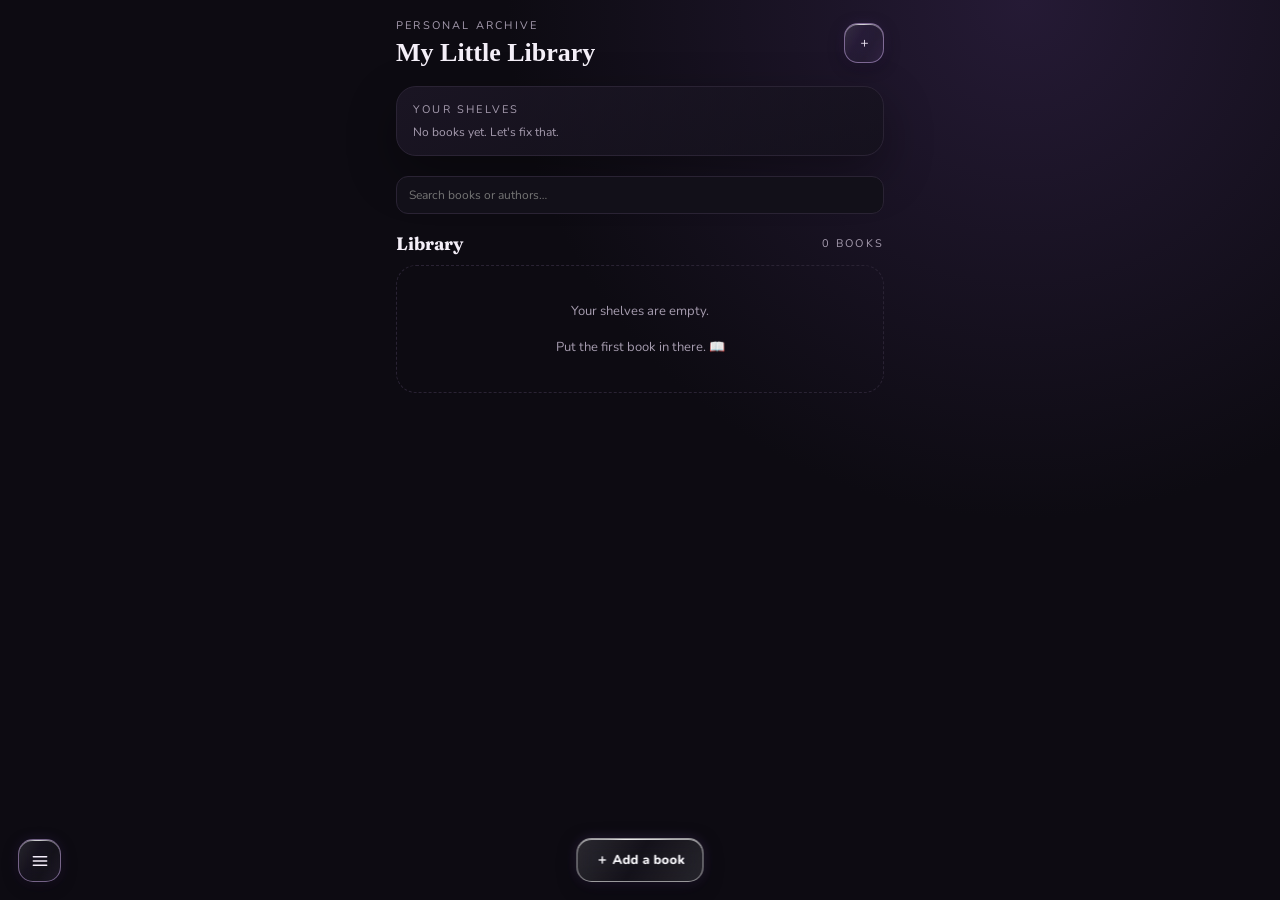
==== app/index.html @ 30540bef "Add files via upload" ====
<!doctype html>
<html lang="en">
<head>
<meta charset="utf-8">
<meta name="viewport" content="width=device-width,initial-scale=1,viewport-fit=cover">
<meta name="theme-color" content="#0d0b12">
<title>My Little Library</title>
<link rel="preconnect" href="https://fonts.googleapis.com">
<link rel="preconnect" href="https://fonts.gstatic.com" crossorigin>
<link href="https://fonts.googleapis.com/css2?family=Fraunces:SOFT,WONK,opsz,wght@60,1,9..144,400..700&amp;family=Nunito:wght@400..700&amp;display=swap" rel="stylesheet">
<link rel="manifest" href="./manifest.webmanifest">
<link rel="icon" href="./icon-192.png" type="image/png">
<link rel="apple-touch-icon" href="./icon-192.png">
<style>
:root{
  --bg:#0d0b12; --panel:#15121d; --panel2:#1c1725; --text:#f4eff8;
  --muted:#a69caf; --accent:#c9a7ff; --accent2:#8e6cc8; --line:#2a2334;
  --danger:#e987a8;
}
*{box-sizing:border-box} body{margin:0;background:radial-gradient(circle at 80% 0%,#251a35 0,#0d0b12 38%);color:var(--text);font-family:Nunito,system-ui,-apple-system,BlinkMacSystemFont,"Segoe UI",sans-serif}
button,input,textarea,select{font:inherit} button{cursor:pointer}
.app{max-width:520px;margin:auto;min-height:100vh;padding:22px 18px 100px}
header{display:flex;align-items:center;justify-content:space-between;margin-bottom:24px}
.eyebrow{font-size:11px;letter-spacing:.2em;color:var(--muted);text-transform:uppercase}
h1{font:700 30px Georgia,serif;margin:5px 0 0}
.icon{width:40px;height:40px;border:1px solid var(--line);background:#15121dcc;color:var(--text);border-radius:14px}
.hero{padding:18px 18px 20px;border:1px solid var(--line);border-radius:24px;background:linear-gradient(145deg,#211a2caa,#121019aa);box-shadow:0 18px 50px #0005;margin-bottom:26px}
.hero p{margin:7px 0 0;color:var(--muted);font-size:14px}
.sectionHead{display:flex;justify-content:space-between;align-items:center;margin:22px 0 13px}
.sectionHead h2{font:700 21px Fraunces,Georgia,serif;margin:0}
.search{width:100%;padding:13px 15px;border-radius:15px;border:1px solid var(--line);background:#121019;color:var(--text);outline:none}
.search:focus{border-color:var(--accent2)}
.grid{display:grid;grid-template-columns:repeat(3,1fr);gap:14px}
.book{position:relative;min-width:0}
.cover{aspect-ratio:2/3;border-radius:9px;overflow:hidden;background:linear-gradient(145deg,#31253d,#17131d);border:1px solid #ffffff12;box-shadow:0 10px 22px #0007;transition:.18s transform,.18s box-shadow}
.book:active .cover{transform:scale(.97)}
.book .cover{box-shadow:0 10px 22px #0007,0 0 0 1px #c9a7ff18,0 0 15px #a477df19}
.book:hover .cover,.book:focus-visible .cover{box-shadow:0 12px 26px #0008,0 0 0 1px #c9a7ff88,0 0 23px #ad80ee66;transform:translateY(-2px)}
.book{cursor:pointer}.book:focus-visible{outline:2px solid var(--accent);outline-offset:5px;border-radius:9px}
.cover img{width:100%;height:100%;object-fit:cover;display:block}
.coverPlaceholder{height:100%;padding:12px;display:flex;align-items:flex-end;font:700 16px Fraunces,Georgia,serif}
.bookTitle{font-size:12px;line-height:1.25;margin-top:8px;white-space:nowrap;overflow:hidden;text-overflow:ellipsis}
.bookAuthor{font-size:10px;color:var(--muted);margin-top:3px;white-space:nowrap;overflow:hidden;text-overflow:ellipsis}
.empty{padding:36px 18px;text-align:center;color:var(--muted);border:1px dashed var(--line);border-radius:20px}
.fab{position:fixed;bottom:24px;left:50%;transform:translateX(-50%);border:0;border-radius:18px;padding:15px 22px;background:var(--accent);color:#171020;font-weight:800;box-shadow:0 12px 35px #0009}
.modal{position:fixed;inset:0;background:#050408cc;backdrop-filter:blur(12px);display:none;align-items:flex-end;justify-content:center;z-index:10}
.modal.open{display:flex}
.sheet{width:min(520px,100%);max-height:92vh;overflow:auto;background:#121019;border:1px solid var(--line);border-radius:28px 28px 0 0;padding:20px 18px 28px;box-shadow:0 -20px 70px #000b}
.sheetTop{display:flex;justify-content:space-between;align-items:center;margin-bottom:16px}
.sheet h2{font:700 25px Fraunces,Georgia,serif;margin:0}
.close{background:#211b29;border:1px solid var(--line);color:var(--text);width:38px;height:38px;border-radius:13px}
.detail{display:grid;grid-template-columns:120px 1fr;gap:18px}
.detail .cover{width:120px}
.meta h3{margin:0 0 5px;font:700 22px Fraunces,Georgia,serif}
.meta p{margin:0 0 12px;color:var(--muted);font-size:13px}
.statusEditor{margin-top:16px}.statusEditor label{margin:0 0 7px}.statusEditor select{width:100%}.badge{display:inline-block;padding:6px 9px;border-radius:10px;background:#251e30;color:var(--accent);font-size:11px}
.note{margin-top:20px;padding:17px;border-radius:18px;background:#191521;border:1px solid var(--line)}.noteEditable{cursor:pointer;transition:border-color .2s,background .2s}.noteEditable:hover,.noteEditable:focus-visible{border-color:#8e6cc8;background:#211a2b;outline:none}.noteEditable .noteLabel{display:flex;align-items:center;justify-content:space-between}.noteHint{font:18px/1 Nunito,sans-serif;color:var(--accent);letter-spacing:0}
.noteLabel{font-size:10px;letter-spacing:.15em;color:var(--muted);text-transform:uppercase}
.noteText{font:16px/1.6 Fraunces,Georgia,serif;margin-top:8px;white-space:pre-wrap}
.stars{color:#ffd36a;letter-spacing:2px}
label{display:block;font-size:12px;color:var(--muted);margin:14px 0 7px}
input,textarea,select{width:100%;border:1px solid var(--line);background:#0e0c13;color:var(--text);border-radius:13px;padding:12px;outline:none}
textarea{min-height:120px;resize:vertical}
.row{display:grid;grid-template-columns:1fr 1fr;gap:12px}
.primary{width:100%;margin-top:18px;padding:14px;border:0;border-radius:14px;background:var(--accent);color:#171020;font-weight:800}
.secondary{width:100%;margin-top:10px;padding:12px;border:1px solid var(--line);border-radius:14px;background:#17131e;color:var(--text)}
.file{padding:12px;border:1px dashed #51455e;border-radius:13px}
.shelf{margin:24px 0 30px}.shelf .sectionHead{margin-bottom:13px}.shelfControls{display:flex;align-items:center;gap:10px}.shelfToggle{width:33px;height:33px;display:grid;place-items:center;border:1px solid #70558d;border-radius:11px;background:#251e30;color:var(--accent);transition:background .25s,border-color .25s}.shelfToggle:hover,.shelfToggle:focus-visible{background:#382a49;border-color:var(--accent)}.shelfToggle svg{width:15px;height:15px;transition:transform .48s ease}.shelf.collapsed .shelfToggle svg{transform:rotate(180deg)}.shelfBody{display:grid;grid-template-rows:1fr;transition:grid-template-rows .52s cubic-bezier(.22,1,.36,1),opacity .42s ease;opacity:1}.shelf.collapsed .shelfBody{grid-template-rows:0fr;opacity:0}.shelfInner{min-height:0;overflow:hidden}@media(prefers-reduced-motion:reduce){.shelfBody,.shelfToggle svg{transition:none}}.shelfCount{color:var(--muted);font-size:12px}.shelfEmpty{color:var(--muted);font-size:12px;padding:12px 0}
.cassette{margin-top:19px;padding:16px;border:1px solid #70558d;border-radius:17px;background:linear-gradient(145deg,#312341,#1b1624);box-shadow:0 10px 25px #0005,0 0 18px #ab7de51c}
.cassetteTop{display:flex;justify-content:space-between;gap:10px;color:var(--accent);font-size:10px;letter-spacing:.16em;text-transform:uppercase}.cassetteWindow{display:flex;justify-content:space-around;align-items:center;height:66px;margin:12px 0;border-radius:10px;background:#0e0c13;border:2px solid var(--cassette-detail,#7a6094)}.reel{width:35px;height:35px;border:6px dashed var(--cassette-detail,#a68abc);border-radius:50%;box-shadow:inset 0 0 0 4px var(--cassette-detail-inner,#372944)}.cassetteWindow{position:relative;overflow:hidden;isolation:isolate}.cassetteArt{position:absolute;inset:0;width:100%;height:100%;object-fit:cover;opacity:.28;z-index:0}.cassetteWindow .reel{position:relative;z-index:1}.reel{animation:reelTurn 4s linear infinite;animation-play-state:paused}.cassette.hasSong .reel{animation-play-state:running}@keyframes reelTurn{to{transform:rotate(360deg)}}@media(prefers-reduced-motion:reduce){.reel{animation:none}}
.cassetteTitle{font:700 16px Fraunces,Georgia,serif;overflow-wrap:anywhere}.cassetteArtist{font-size:12px;color:var(--muted);margin-top:3px;overflow-wrap:anywhere}.cassette a{color:var(--accent);display:inline-block;margin-top:9px;font-size:12px}
.removeArt{display:flex;align-items:center;gap:8px}.removeArt input{width:auto}
.statusTrigger{width:100%;display:flex;justify-content:space-between;align-items:center;gap:8px;text-align:left;border:1px solid #574469;background:#21192c;color:var(--text);border-radius:11px;padding:9px 10px;font-size:12px}.statusTrigger:focus-visible,.statusChoice:focus-visible{outline:2px solid var(--accent);outline-offset:2px}.statusChevron{width:14px;height:14px;flex:none;color:var(--accent);transition:transform .65s ease}.statusEditor.open .statusChevron{transform:rotate(180deg)}.statusMenu{max-height:0;opacity:0;transform:translateY(-8px);overflow:hidden;visibility:hidden;pointer-events:none;transition:max-height .72s ease,opacity .65s ease,transform .72s ease,visibility 0s linear .72s}.statusEditor.open .statusMenu{max-height:110px;opacity:1;transform:translateY(0);visibility:visible;pointer-events:auto;transition:max-height .72s ease,opacity .65s ease,transform .72s ease,visibility 0s}.statusChoices{display:grid;gap:4px;padding-top:6px}.statusChoice{width:100%;border:1px solid var(--line);border-radius:10px;background:#1b1524;color:var(--text);text-align:left;padding:8px 10px;font-size:11px}.statusChoice:hover{background:#30233e;border-color:#70558d}@media(prefers-reduced-motion:reduce){.statusMenu,.statusChevron{transition:none}}
/* Compact reading layout */
body{font-size:13px}
.app{padding:18px 16px 84px}
header{margin-bottom:18px}h1{font-size:26px}
.hero{padding:15px 16px;margin-bottom:20px;border-radius:20px}.hero p{font-size:12px}
.sectionHead{margin:18px 0 10px}.sectionHead h2{font-size:18px}
.search{padding:10px 12px;border-radius:12px;font-size:12px}
.grid{gap:12px}.bookTitle{font-size:11px;margin-top:6px}.bookAuthor{font-size:10px}
.shelf{margin:18px 0 22px}.shelf .sectionHead{margin-bottom:10px}
.fab{padding:12px 18px;border-radius:15px;font-size:13px}
.sheet{padding:16px 15px 22px;border-radius:24px 24px 0 0}.sheetTop{margin-bottom:12px}.sheet h2{font-size:21px}
.detail{grid-template-columns:100px minmax(0,1fr);gap:13px}.detail .cover{width:100px}
.meta h3{font-size:18px;line-height:1.15;margin-bottom:4px;overflow-wrap:anywhere}.meta p{font-size:11px;margin-bottom:8px}
.statusEditor{margin-top:9px}.statusEditor label{margin-bottom:5px}
label{font-size:11px;margin:11px 0 6px}input,textarea,select{padding:10px;border-radius:11px;font-size:12px}
.note{margin-top:14px;padding:13px;border-radius:15px}.noteText{font-size:13px;line-height:1.55;margin-top:6px}
.cassette{margin-top:14px;padding:13px;border-radius:15px}.cassetteWindow{height:58px;margin:9px 0}.reel{width:31px;height:31px;border-width:5px}.cassetteTitle{font-size:14px}.cassetteArtist,.cassette a{font-size:11px}
.primary{margin-top:14px;padding:11px;font-size:12px}.secondary{margin-top:8px;padding:10px;font-size:12px}
.detailCover{display:block;padding:0;color:var(--text);text-align:left;cursor:pointer}.detailCover:focus-visible,.titleEdit:focus-visible{outline:2px solid var(--accent);outline-offset:3px}.detailCover .coverPlaceholder{width:100%}.metaTitle{display:flex;align-items:flex-start;gap:5px}.metaTitle h3{min-width:0}.titleEdit{flex:none;border:0;background:transparent;color:var(--accent);padding:2px 4px;font-size:15px;line-height:1;cursor:pointer}.coverViewer{width:min(520px,100%);height:100%;display:flex;flex-direction:column;align-items:center;justify-content:center;padding:28px 18px 38px;position:relative}.coverViewer .close{position:absolute;top:max(18px,env(safe-area-inset-top));right:18px}.coverViewer img{display:block;max-width:100%;max-height:76vh;object-fit:contain;border-radius:8px;box-shadow:0 20px 55px #000b}.coverEdit{display:flex;align-items:center;gap:7px;margin-top:16px;padding:9px 12px;border:1px solid #70558d;border-radius:12px;background:#21192c;color:var(--accent);font-size:12px}
.book{-webkit-touch-callout:none}.book img{-webkit-user-drag:none;user-select:none}.book.dragSource{opacity:.28;outline:1px dashed #bb91ed;outline-offset:4px}.dragGhost{position:fixed;z-index:40;pointer-events:none;margin:0;opacity:.96;filter:drop-shadow(0 15px 25px #07040dbb);transition:transform .09s ease-out;will-change:transform}.dragGhost::after{content:"";position:absolute;inset:9% -12% -10%;z-index:-1;background:radial-gradient(ellipse at 42% 46%,#bb8cff88 0%,#a979e755 38%,transparent 73%);filter:blur(18px);transform:translate(-18px,12px) scale(1.15);animation:dragVeil 1s ease-in-out infinite alternate}.dragGhost .cover{box-shadow:0 0 0 1px #d8b8ff,0 0 27px #b983ffb0,0 16px 30px #0009}.dragGhost .bookTitle,.dragGhost .bookAuthor{opacity:.8}@keyframes dragVeil{to{opacity:.6;transform:translate(-27px,18px) scale(1.3)}}body.dragActive{user-select:none}.shelf.dragTarget>.sectionHead h2{color:var(--accent);text-shadow:0 0 12px #b889ff80}.shelf.dragTarget .grid{border-radius:12px;box-shadow:0 0 0 1px #c9a7ff30,0 0 20px #ad80ee22}.grid:empty{min-height:10px}.shelf.dragTarget .grid:empty{min-height:52px}.moveSheet{width:min(370px,calc(100% - 34px));margin:auto auto;max-height:80vh;border-radius:23px;padding:22px;background:linear-gradient(155deg,#2a1e3a,#15111e);text-align:center;box-shadow:0 24px 70px #000c}.moveSymbol{font-size:29px;color:var(--accent);margin:2px 0 10px}.moveSheet h2{font:700 20px Fraunces,Georgia,serif;margin:0 0 8px}.moveSheet p{font-size:12px;line-height:1.5;color:var(--muted);margin:0 0 16px}.moveActions{display:flex;gap:9px}.moveActions button{flex:1;margin:0}.moveActions .primary{width:auto}.moveActions .secondary{width:auto}@media(prefers-reduced-motion:reduce){.dragGhost,.dragGhost::after{transition:none;animation:none}}
.hasLocalDisplayFont .sectionHead h2,.hasLocalDisplayFont .sheet h2,.hasLocalDisplayFont .meta h3,.hasLocalDisplayFont .cassetteTitle,.hasLocalDisplayFont .moveSheet h2{font-family:EloraLocal,Fraunces,Georgia,serif}
.settingsFab{position:fixed;z-index:5;left:max(18px,env(safe-area-inset-left));bottom:calc(23px + env(safe-area-inset-bottom));width:43px;height:43px;display:grid;place-items:center;border:1px solid #614c77;border-radius:15px;background:#211a2bcc;color:var(--accent);box-shadow:0 10px 28px #0008,0 0 15px #a477df25;backdrop-filter:blur(12px)}.settingsFab svg{width:20px;height:20px}.settingsFab:focus-visible,.settingsBack:focus-visible,.settingsRow:focus-visible{outline:2px solid var(--accent);outline-offset:3px}.settingsPanel{position:fixed;inset:0;z-index:30;background:#0d0b12;opacity:0;visibility:hidden;transform:translateY(100%);transition:transform .52s cubic-bezier(.22,1,.36,1),opacity .4s ease,visibility 0s linear .52s}.settingsPanel.open{opacity:1;visibility:visible;transform:translateY(0);transition:transform .52s cubic-bezier(.22,1,.36,1),opacity .4s ease,visibility 0s}.settingsPage{max-width:520px;height:100%;margin:auto;overflow:auto;padding:calc(22px + env(safe-area-inset-top)) 18px calc(36px + env(safe-area-inset-bottom));background:radial-gradient(circle at 80% 0%,#281d39 0,#0d0b12 43%)}.settingsHeader{justify-content:flex-start;gap:14px;margin-bottom:13px}.settingsBack{width:39px;height:39px;display:grid;place-items:center;border:1px solid var(--line);border-radius:13px;background:#211a2b;color:var(--accent)}.settingsBack svg{width:18px;height:18px}.settingsTitle{font:700 23px Fraunces,Georgia,serif;margin:2px 0 0}.hasLocalDisplayFont .settingsTitle{font-family:EloraLocal,Fraunces,Georgia,serif}.settingsIntro{color:var(--muted);font-size:12px;margin:0 0 26px;line-height:1.5}.settingsGroup{margin:0 0 25px}.settingsGroup h3{font:700 16px Fraunces,Georgia,serif;margin:0 0 10px;color:var(--accent)}.settingsRow{width:100%;display:flex;align-items:center;gap:12px;margin-bottom:8px;padding:12px;border:1px solid #332a40;border-radius:17px;background:linear-gradient(140deg,#21192b,#16121e);color:var(--text);text-align:left;transition:background .2s,border-color .2s,transform .2s}.settingsRow:hover{background:#2a2035;border-color:#795c9a;transform:translateY(-1px)}.settingsRowIcon{flex:none;width:36px;height:36px;display:grid;place-items:center;border-radius:11px;background:#332442;color:var(--accent);font-size:21px;line-height:1}.settingsFontIcon{font:700 14px Fraunces,Georgia,serif}.settingsRowText{display:flex;flex:1;min-width:0;flex-direction:column;gap:3px}.settingsRowText strong{font-size:12px;font-weight:700}.settingsRowText small{font-size:10px;line-height:1.35;color:var(--muted)}.settingsArrow{font-size:23px;line-height:1;color:#9176ac}.settingsFoot{margin:30px 0 0;color:var(--muted);font-size:10px;text-align:center}@media(prefers-reduced-motion:reduce){.settingsPanel,.settingsRow{transition:none}}
.addControls{display:grid;grid-template-columns:minmax(0,1fr) minmax(0,1fr);gap:12px}.addControls .statusEditor{margin-top:0}.ratingControl{display:flex;align-items:center;gap:4px;min-height:38px}.starPicker{display:flex;align-items:center;gap:2px;touch-action:none;cursor:pointer;user-select:none;-webkit-user-select:none;outline:none}.starPicker:focus-visible{outline:2px solid var(--accent);outline-offset:2px;border-radius:8px}.starGlyph{width:26px;display:inline-block;text-align:center;font:700 27px/1 system-ui,sans-serif;color:transparent;-webkit-text-stroke:1px #aa98b8;background:linear-gradient(90deg,#ffd36a var(--fill,0%),transparent var(--fill,0%));background-clip:text;-webkit-background-clip:text;-webkit-text-fill-color:transparent}.ratingClear{width:24px;height:27px;padding:0;border:0;background:transparent;color:var(--muted);font-size:16px}.ratingClear:hover{color:var(--accent)}.starDisplay{display:inline-flex;gap:2px;vertical-align:middle}.starDisplay .starGlyph{width:16px;font-size:17px}@media(max-width:380px){.addControls{grid-template-columns:1fr}}
@media(min-width:460px){.grid{grid-template-columns:repeat(4,1fr)}}
/* Clear, polished glass with a soft purple edge. */
:is(.icon,.fab,.settingsFab,.settingsBack,.settingsRow,.close,.primary,.secondary,.shelfToggle,.statusTrigger,.statusChoice,.coverEdit,.ratingClear){
  position:relative;
  -webkit-backdrop-filter:blur(9px) saturate(125%);
  backdrop-filter:blur(9px) saturate(125%);
  background:linear-gradient(120deg,#ffffff1c 0%,#c9a7ff0d 38%,#ffffff08 65%,#c9a7ff17 100%);
  border:1px solid #d9b8f97a;
  color:#f5eefb;
  box-shadow:inset 0 1px 0 #ffffff67,0 4px 15px #09051170,0 0 14px #ab79ec20;
  text-shadow:none;
  transition:background .35s ease,border-color .35s ease,box-shadow .35s ease,filter .35s ease,scale .35s ease;
}
:is(.icon,.fab,.settingsFab,.settingsBack,.settingsRow,.close,.primary,.secondary,.shelfToggle,.statusTrigger,.statusChoice,.coverEdit,.ratingClear)::before{
  content:"";position:absolute;left:12%;right:12%;top:0;height:1px;border-radius:50%;
  background:linear-gradient(90deg,transparent,#ffffffc4 35%,#fff7 70%,transparent);pointer-events:none;
}
:is(.icon,.fab,.settingsFab,.settingsBack,.settingsRow,.close,.primary,.secondary,.shelfToggle,.statusTrigger,.statusChoice,.coverEdit,.ratingClear):hover{
  background:linear-gradient(120deg,#ffffff2b,#c9a7ff1d 42%,#ffffff0c 72%,#c9a7ff25);
  border-color:#eedcffb8;
  box-shadow:inset 0 1px 0 #ffffffa3,0 6px 18px #09051188,0 0 22px #b684f05c;
}
:is(.icon,.fab,.settingsFab,.settingsBack,.settingsRow,.close,.primary,.secondary,.shelfToggle,.statusTrigger,.statusChoice,.coverEdit,.ratingClear):active{
  scale:.985;filter:brightness(1.12);
  box-shadow:inset 0 1px 0 #ffffff8a,0 0 16px #b684f04d;
}
:is(.icon,.fab,.settingsFab,.settingsBack,.settingsRow,.close,.primary,.secondary,.shelfToggle,.statusTrigger,.statusChoice,.coverEdit,.ratingClear):focus-visible{outline:2px solid #d9b7ff;outline-offset:3px}
.fab,.primary{background:linear-gradient(120deg,#d8b6f947,#b687e837 55%,#d7b5f72a);border-color:#ead4ffb5;color:#fffaff;box-shadow:inset 0 1px 0 #ffffff9e,0 5px 18px #09051188,0 0 19px #af76f545}
.settingsRowIcon{background:#c9a7ff1b;border:1px solid #d8b8fc45;box-shadow:none}
@media(prefers-reduced-motion:reduce){:is(.icon,.fab,.settingsFab,.settingsBack,.settingsRow,.close,.primary,.secondary,.shelfToggle,.statusTrigger,.statusChoice,.coverEdit,.ratingClear){transition:none}}
/* Keep both floating actions on the viewport, with room for phone safe areas. */
.fab{position:fixed;z-index:6;left:50%;bottom:calc(18px + env(safe-area-inset-bottom,0px));transform:translateX(-50%);white-space:nowrap;background:linear-gradient(120deg,#ffffff20,#ffffff08 48%,#ffffff1b);border-color:#ffffff8c;color:#f8f7fb;box-shadow:inset 0 1px 0 #ffffff9c,0 5px 18px #09051188,0 0 13px #b684f02e}
.fab:hover{background:linear-gradient(120deg,#ffffff35,#ffffff12 48%,#ffffff2b);border-color:#ffffffbf;box-shadow:inset 0 1px 0 #ffffffc4,0 6px 18px #09051188,0 0 18px #b684f040}
.settingsFab{position:fixed;z-index:6;left:calc(18px + env(safe-area-inset-left,0px));bottom:calc(18px + env(safe-area-inset-bottom,0px));width:43px;height:43px}
/* The title edit action stays a pencil, without a glass button around it. */
.titleEdit,.titleEdit:hover,.titleEdit:active{background:transparent;border:0;box-shadow:none;backdrop-filter:none;-webkit-backdrop-filter:none;text-shadow:none;color:var(--accent)}
.titleEdit:focus-visible{outline:2px solid var(--accent);outline-offset:2px;border-radius:4px}

</style>
</head>
<body>
<div class="app" id="appRoot">
<header><div><div class="eyebrow">Personal archive</div><h1>My Little Library</h1></div><button class="icon" onclick="openAdd()">＋</button></header>
<section class="hero"><div class="eyebrow">Your shelves</div><p id="summary">No books yet. Let's fix that.</p></section>
<input id="search" class="search" placeholder="Search books or authors…" oninput="render()">
<div class="sectionHead"><h2>Library</h2><div class="eyebrow" id="count">0 books</div></div>
<div id="shelves"></div>
</div>
<button id="settingsFab" class="settingsFab" type="button" aria-label="Open settings" title="Settings" onclick="openSettings()"><svg viewBox="0 0 24 24" fill="none" aria-hidden="true"><path d="M4 7h16M4 12h16M4 17h16" stroke="currentColor" stroke-width="1.8" stroke-linecap="round"/></svg></button>
<button id="addFab" class="fab" onclick="openAdd()">＋ Add a book</button>
<section id="settingsPanel" class="settingsPanel" role="dialog" aria-modal="true" aria-labelledby="settingsTitle" aria-hidden="true" inert>
 <div class="settingsPage">
  <header class="settingsHeader"><button id="settingsBack" class="settingsBack" type="button" aria-label="Back to library" onclick="closeSettings()"><svg viewBox="0 0 24 24" fill="none" aria-hidden="true"><path d="m14 5-7 7 7 7" stroke="currentColor" stroke-width="1.9" stroke-linecap="round" stroke-linejoin="round"/></svg></button><div><div class="eyebrow">My Little Library</div><h2 id="settingsTitle" class="settingsTitle">Settings</h2></div></header>
  <p class="settingsIntro">A little place for the things behind your shelves.</p>
  <div class="settingsGroup"><h3>Library data</h3>
   <button class="settingsRow" type="button" onclick="exportLibrary()"><span class="settingsRowIcon" aria-hidden="true">↓</span><span class="settingsRowText"><strong>Download backup</strong><small>Keep a copy of your books and covers</small></span><span class="settingsArrow" aria-hidden="true">›</span></button>
   <button class="settingsRow" type="button" onclick="$('restoreFile').click()"><span class="settingsRowIcon" aria-hidden="true">↑</span><span class="settingsRowText"><strong>Restore backup</strong><small>Bring your saved library onto this device</small></span><span class="settingsArrow" aria-hidden="true">›</span></button>
   <input id="restoreFile" type="file" accept="application/json,.json" hidden onchange="importLibrary(this)">
  </div>
  <div class="settingsGroup"><h3>Appearance</h3>
   <button class="settingsRow" type="button" onclick="$('localFontFile').click()"><span class="settingsRowIcon settingsFontIcon" aria-hidden="true">Aa</span><span class="settingsRowText"><strong>Title font</strong><small>Choose an OTF or TTF font on this device</small></span><span class="settingsArrow" aria-hidden="true">›</span></button>
   <input id="localFontFile" type="file" accept=".otf,.ttf,font/otf,font/ttf" hidden onchange="importTitleFont(this)">
  </div>
  <p class="settingsFoot">Your books and chosen font stay on this device.</p>
 </div>
</section>

<div id="detailModal" class="modal" onclick="if(event.target===this)closeModal('detailModal')"><div class="sheet">
<div class="sheetTop"><h2>Book</h2><button class="close" onclick="closeModal('detailModal')">×</button></div>
<div id="detailContent"></div>
</div></div>

<div id="addModal" class="modal" onclick="if(event.target===this)closeModal('addModal')"><div class="sheet">
<div class="sheetTop"><h2>Add to the shelves</h2><button class="close" onclick="closeModal('addModal')">×</button></div>
<form id="bookForm">
<label>Book cover</label><input class="file" id="cover" type="file" accept="image/*">
<div class="row"><div><label>Title</label><input id="title" required></div><div><label>Author</label><input id="author"></div></div>
<div class="addControls"><div id="addStatusEditor" class="statusEditor"><label id="addStatusLabel">Status</label><button id="addStatusTrigger" class="statusTrigger" type="button" aria-labelledby="addStatusLabel addStatusTrigger" aria-expanded="false" aria-controls="addStatusMenu" onclick="toggleAddStatusMenu()"><span id="addStatusText">Want to Read</span><svg class="statusChevron" viewBox="0 0 20 20" fill="none" aria-hidden="true"><path d="m4 7 6 6 6-6" stroke="currentColor" stroke-width="2" stroke-linecap="round" stroke-linejoin="round"/></svg></button><div id="addStatusMenu" class="statusMenu" inert><div id="addStatusChoices" class="statusChoices"></div></div></div><div><label id="addRatingLabel">Rating (optional)</label><div class="ratingControl"><div id="addRatingPicker" class="starPicker" role="slider" tabindex="0" aria-labelledby="addRatingLabel" aria-valuemin="0" aria-valuemax="5" aria-valuenow="0" aria-valuetext="No rating"><span class="starGlyph" aria-hidden="true">★</span><span class="starGlyph" aria-hidden="true">★</span><span class="starGlyph" aria-hidden="true">★</span><span class="starGlyph" aria-hidden="true">★</span><span class="starGlyph" aria-hidden="true">★</span></div><button type="button" class="ratingClear" aria-label="Clear rating" onclick="setAddRating(0)">×</button></div></div></div>
<label>Your note — the place to scream about the book</label><textarea id="note" placeholder="Write whatever this book did to you…"></textarea>
<label>Song title for this book</label><input id="songTitle" placeholder="The song that sounds like this book…">
<label>Artist</label><input id="songArtist" placeholder="Artist name">
<label>Song link (optional)</label><input id="songLink" type="url" placeholder="https://…">
<label>Image for the cassette (optional)</label><input class="file" id="songArt" type="file" accept="image/*">
<button class="primary">Add to library</button>
</form>
</div></div>

<div id="songModal" class="modal" onclick="if(event.target===this)closeModal('songModal')"><div class="sheet">
<div class="sheetTop"><h2>Book soundtrack</h2><button class="close" onclick="closeModal('songModal')">×</button></div>
<form id="songForm"><input id="songBookId" type="hidden">
<label>Song title</label><input id="editSongTitle" placeholder="The song that sounds like this book…">
<label>Artist</label><input id="editSongArtist" placeholder="Artist name">
<label>Song link (optional)</label><input id="editSongLink" type="url" placeholder="https://…">
<label>Image inside the cassette</label><input class="file" id="editSongArt" type="file" accept="image/*">
<label class="removeArt"><input id="removeSongArt" type="checkbox"> Remove current cassette image</label>
<button class="primary">Save soundtrack</button></form></div></div>
<div id="noteModal" class="modal" onclick="if(event.target===this)closeModal('noteModal')"><div class="sheet">
<div class="sheetTop"><h2>Cause of death</h2><button class="close" onclick="closeModal('noteModal')" aria-label="Close editor">×</button></div>
<form id="noteForm"><input id="noteBookId" type="hidden"><label for="editNote">Your thoughts about this book</label><textarea id="editNote" placeholder="Write whatever this book did to you…"></textarea><button class="primary">Save note</button><button type="button" class="secondary" onclick="closeModal('noteModal')">Cancel</button></form>
</div></div>
<div id="titleModal" class="modal" onclick="if(event.target===this)closeModal('titleModal')"><div class="sheet">
<div class="sheetTop"><h2>Edit book</h2><button class="close" onclick="closeModal('titleModal')" aria-label="Close book editor">×</button></div>
<form id="titleForm"><input id="titleBookId" type="hidden"><label for="editTitle">Book title</label><input id="editTitle" required maxlength="300"><label for="editAuthor">Author</label><input id="editAuthor" maxlength="300"><div id="unratedPicker"><label id="ratingPickerLabel">Your rating (optional)</label><div class="ratingControl"><div id="editRatingPicker" class="starPicker" role="slider" tabindex="0" aria-labelledby="ratingPickerLabel" aria-valuemin="0" aria-valuemax="5" aria-valuenow="0" aria-valuetext="No rating"><span class="starGlyph" aria-hidden="true">★</span><span class="starGlyph" aria-hidden="true">★</span><span class="starGlyph" aria-hidden="true">★</span><span class="starGlyph" aria-hidden="true">★</span><span class="starGlyph" aria-hidden="true">★</span></div><button type="button" class="ratingClear" aria-label="Clear rating" onclick="setEditRating(0)">×</button></div></div><button class="primary">Save book</button><button type="button" class="secondary" onclick="closeModal('titleModal')">Cancel</button></form>
</div></div>
<div id="coverModal" class="modal" onclick="if(event.target===this)closeModal('coverModal')"><div class="coverViewer"><button class="close" onclick="closeModal('coverModal')" aria-label="Close cover">×</button><img id="fullCover" alt="Book cover"><button class="coverEdit" type="button" onclick="$('detailCoverFile').click()" aria-label="Change book cover">✎ <span>Change cover</span></button></div></div>
<input id="detailCoverFile" type="file" accept="image/*" hidden onchange="saveCover(this)">
<div id="moveModal" class="modal" role="dialog" aria-modal="true" aria-labelledby="moveTitle"><div class="sheet moveSheet"><div class="moveSymbol" aria-hidden="true">✦</div><h2 id="moveTitle">Move this book?</h2><p id="moveMessage"></p><div class="moveActions"><button class="secondary" type="button" onclick="cancelBookMove()">Keep old shelf</button><button class="primary" type="button" onclick="confirmBookMove()">Move book</button></div></div></div>
<script>
const KEY="little-library-v1";
let books=JSON.parse(localStorage.getItem(KEY)||"[]");
const $=id=>document.getElementById(id);
function save(){localStorage.setItem(KEY,JSON.stringify(books));}
function esc(s=""){return s.replace(/[&<>"']/g,m=>({"&":"&amp;","<":"&lt;",">":"&gt;",'"':"&quot;","'":"&#039;"}[m]));}
function stars(n){const value=Math.max(0,Math.min(5,Math.round((Number(n)||0)*2)/2));if(!value)return "";const label=Number.isInteger(value)?`${value} out of 5 stars`:`${Math.floor(value)} and a half out of 5 stars`;return `<span class="starDisplay" role="img" aria-label="${label}">${Array.from({length:5},(_,i)=>`<span class="starGlyph" aria-hidden="true" style="--fill:${Math.max(0,Math.min(1,value-i))*100}%">★</span>`).join("")}</span>`}
const STATUSES=["Want to Read","Currently Reading","Finished"];
let addStatus=STATUSES[0],addRating=0;
const SHELF_KEY="little-library-shelves-v1";
const collapsedShelves=new Set((()=>{try{const saved=JSON.parse(localStorage.getItem(SHELF_KEY)||"[]");return Array.isArray(saved)?saved.filter(i=>Number.isInteger(i)&&i>=0&&i<STATUSES.length):[]}catch{return []}})());
function toggleShelf(index){const shelf=document.querySelector(`[data-shelf="${index}"]`);if(!shelf)return;const collapsed=shelf.classList.toggle("collapsed");if(collapsed)collapsedShelves.add(index);else collapsedShelves.delete(index);try{localStorage.setItem(SHELF_KEY,JSON.stringify([...collapsedShelves]))}catch(e){alert("Could not remember the shelf layout on this device.")}shelf.querySelector(".shelfToggle").setAttribute("aria-expanded",String(!collapsed));shelf.querySelector(".shelfToggle").setAttribute("aria-label",`${collapsed?"Expand":"Collapse"} ${STATUSES[index]} shelf`);shelf.querySelector(".shelfInner").inert=collapsed}
function safeSongLink(value){try{const u=new URL(value);return ["https:","http:"].includes(u.protocol)?u.href:""}catch{return ""}}
async function compressedArt(file){if(!file)return "";if(!file.type.startsWith("image/"))throw Error("Choose an image");const url=URL.createObjectURL(file);try{const img=new Image();img.src=url;await img.decode();const scale=Math.min(1,640/Math.max(img.width,img.height));const canvas=document.createElement("canvas");canvas.width=Math.max(1,Math.round(img.width*scale));canvas.height=Math.max(1,Math.round(img.height*scale));canvas.getContext("2d").drawImage(img,0,0,canvas.width,canvas.height);return canvas.toDataURL("image/jpeg",.72)}finally{URL.revokeObjectURL(url)}}
function bookCard(b){return `<article class="book" data-book-id="${esc(b.id)}" tabindex="0" role="button" aria-label="Open ${esc(b.title)}" onclick="if(!window.bookDragSuppress)openDetail('${b.id}')" onkeydown="if(event.key==='Enter'||event.key===' '){event.preventDefault();openDetail('${b.id}')}"><div class="cover">${b.cover?`<img src="${esc(b.cover)}" alt="">`:`<div class="coverPlaceholder">${esc(b.title)}</div>`}</div><div class="bookTitle">${esc(b.title)}</div><div class="bookAuthor">${esc(b.author||"Unknown author")}</div></article>`}
function render(){
 const q=$("search").value.toLowerCase().trim();
 const list=books.filter(b=>(b.title+" "+b.author).toLowerCase().includes(q));
 $("count").textContent=list.length+" book"+(list.length===1?"":"s");
 $("summary").textContent=books.length?`${books.length} stories live here · ${books.filter(b=>b.status==="Finished").length} finished · ${books.filter(b=>b.status==="Currently Reading").length} in progress`:"No books yet. Let's fix that.";
 $("shelves").innerHTML=list.length?STATUSES.map((status,index)=>{const shelf=list.filter(b=>b.status===status || (status===STATUSES[0]&&!STATUSES.includes(b.status)));const collapsed=collapsedShelves.has(index);return `<section class="shelf ${collapsed?"collapsed":""}" data-shelf="${index}"><div class="sectionHead"><h2 id="shelfTitle${index}">${status}</h2><div class="shelfControls"><span class="shelfCount">${shelf.length}</span><button class="shelfToggle" type="button" aria-label="${collapsed?"Expand":"Collapse"} ${status} shelf" aria-controls="shelfBody${index}" aria-expanded="${!collapsed}" onclick="toggleShelf(${index})"><svg viewBox="0 0 20 20" fill="none" aria-hidden="true"><path d="m4 12 6-6 6 6" stroke="currentColor" stroke-width="2" stroke-linecap="round" stroke-linejoin="round"/></svg></button></div></div><div id="shelfBody${index}" class="shelfBody"><div class="shelfInner" ${collapsed?"inert":""}><div class="grid">${shelf.map(bookCard).join("")}</div>${shelf.length?"":`<div class="shelfEmpty">No books on this shelf yet.</div>`}</div></div></section>`}).join(""):`<div class="empty">${q?"No matching books.":"Your shelves are empty.<br><br>Put the first book in there. 📖"}</div>`;
}
function showSettings(open){const panel=$("settingsPanel");panel.classList.toggle("open",open);panel.inert=!open;panel.setAttribute("aria-hidden",String(!open));$("appRoot").inert=open;$("addFab").inert=open;$("settingsFab").inert=open;document.body.style.overflow=open?"hidden":"";(open?$("settingsBack"):$("settingsFab")).focus()}
function openSettings(){if($("settingsPanel").classList.contains("open"))return;history.pushState({littleLibrarySettings:true},"",location.href);showSettings(true)}
function closeSettings(){if(history.state?.littleLibrarySettings)history.back();else showSettings(false)}
window.addEventListener("popstate",()=>{if($("settingsPanel").classList.contains("open"))showSettings(false)});
document.addEventListener("keydown",e=>{if(e.key==="Escape"&&$("settingsPanel").classList.contains("open"))closeSettings()});
function renderAddStatusMenu(){$("addStatusText").textContent=addStatus;$("addStatusChoices").innerHTML=STATUSES.filter(status=>status!==addStatus).map(status=>`<button type="button" class="statusChoice" onclick="chooseAddStatus('${status}')">${status}</button>`).join("")}
function toggleAddStatusMenu(force){const editor=$("addStatusEditor"),open=typeof force==="boolean"?force:!editor.classList.contains("open");editor.classList.toggle("open",open);$("addStatusTrigger").setAttribute("aria-expanded",String(open));$("addStatusMenu").inert=!open}
function chooseAddStatus(status){if(!STATUSES.includes(status))return;addStatus=status;toggleAddStatusMenu(false);renderAddStatusMenu()}
function ratingLabel(value){return value===0?"No rating":Number.isInteger(value)?`${value} out of 5 stars`:`${Math.floor(value)} and a half out of 5 stars`}
function paintRating(el,value,preview=false){const normalized=Math.max(0,Math.min(5,value));el.querySelectorAll(".starGlyph").forEach((star,i)=>star.style.setProperty("--fill",`${Math.max(0,Math.min(1,normalized-i))*100}%`));if(!preview){el.setAttribute("aria-valuenow",String(normalized));el.setAttribute("aria-valuetext",ratingLabel(normalized))}}
function ratingAtPointer(el,x){const stars=[...el.querySelectorAll(".starGlyph")];for(let i=0;i<stars.length;i++){const rect=stars[i].getBoundingClientRect();if(x<rect.right)return i+(x<rect.left+rect.width/2 ? .5 : 1)}return 5}
function setupRatingPicker(el,getValue,setValue){let dragging=false;let activePointer=null;el.addEventListener("pointerdown",e=>{e.preventDefault();el.focus();dragging=true;activePointer=e.pointerId;el.setPointerCapture(e.pointerId);setValue(ratingAtPointer(el,e.clientX))});el.addEventListener("pointermove",e=>{if(dragging&&e.pointerId===activePointer)setValue(ratingAtPointer(el,e.clientX));else if(e.pointerType==="mouse")paintRating(el,ratingAtPointer(el,e.clientX),true)});el.addEventListener("pointerup",e=>{if(e.pointerId===activePointer){setValue(ratingAtPointer(el,e.clientX));dragging=false;activePointer=null}});el.addEventListener("pointercancel",()=>{dragging=false;activePointer=null;paintRating(el,getValue())});el.addEventListener("pointerleave",()=>{if(!dragging)paintRating(el,getValue())});el.addEventListener("keydown",e=>{let next=getValue();if(e.key==="ArrowRight"||e.key==="ArrowUp")next+=.5;else if(e.key==="ArrowLeft"||e.key==="ArrowDown")next-=.5;else if(e.key==="Home")next=0;else if(e.key==="End")next=5;else return;e.preventDefault();setValue(Math.max(0,Math.min(5,next)))})}
function setAddRating(n){addRating=n;paintRating($("addRatingPicker"),n)}
setupRatingPicker($("addRatingPicker"),()=>addRating,setAddRating);
setupRatingPicker($("editRatingPicker"),()=>chosenBookRating,setEditRating);
renderAddStatusMenu();
function openAdd(){ $("addModal").classList.add("open"); }
function closeModal(id){$(id).classList.remove("open");}
$("bookForm").addEventListener("submit",async e=>{
 e.preventDefault();
 const file=$("cover").files[0];
 let cover="";
 if(file) cover=await new Promise((res,rej)=>{const r=new FileReader();r.onload=()=>res(r.result);r.onerror=rej;r.readAsDataURL(file)});
 const art=await compressedArt($("songArt").files[0]);
 const newBook={id:crypto.randomUUID(),title:$("title").value.trim(),author:$("author").value.trim(),status:addStatus,rating:addRating,note:$("note").value.trim(),songTitle:$("songTitle").value.trim(),songArtist:$("songArtist").value.trim(),songLink:safeSongLink($("songLink").value),songArt:art,cover,created:new Date().toISOString()};
 const next=[newBook,...books];try{localStorage.setItem(KEY,JSON.stringify(next));books=next;e.target.reset();addStatus=STATUSES[0];setAddRating(0);toggleAddStatusMenu(false);renderAddStatusMenu();closeModal("addModal");render()}catch(err){alert("Could not save this book. Try a smaller cover or cassette image.")}
});
function tint(rgb,amount){const base=[16,13,22];return `rgb(${rgb.map((c,i)=>Math.round(c*amount+base[i]*(1-amount))).join(",")})`}
function colorDistance(a,b){return Math.hypot(...a.map((v,i)=>v-b[i]))}
function complementaryAccent(a,b){
 const hueOf=rgb=>{const [r,g,blue]=rgb.map(v=>v/255),max=Math.max(r,g,blue),min=Math.min(r,g,blue),delta=max-min;if(!delta)return 0;const h=max===r?((g-blue)/delta)%6:max===g?(blue-r)/delta+2:(r-g)/delta+4;return (h*60+360)%360};
 const colorAt=h=>{const sat=.86,light=.77,c=(1-Math.abs(2*light-1))*sat,x=c*(1-Math.abs((h/60)%2-1)),m=light-c/2;const [r,g,blue]=h<60?[c,x,0]:h<120?[x,c,0]:h<180?[0,c,x]:h<240?[0,x,c]:h<300?[x,0,c]:[c,0,x];return [r,g,blue].map(v=>Math.round((v+m)*255))};
 const backgrounds=[a.map((v,i)=>v*.55+[16,13,22][i]*.45),b.map((v,i)=>v*.42+[16,13,22][i]*.58)];
 const candidates=[a,b].map(c=>colorAt((hueOf(c)+180)%360));
 return candidates.sort((x,y)=>Math.min(...backgrounds.map(bg=>colorDistance(y,bg)))-Math.min(...backgrounds.map(bg=>colorDistance(x,bg))))[0]
}
function paintCassetteFromArt(img){
 const box=img.closest(".cassette");if(!box)return;
 try{
  const canvas=document.createElement("canvas");canvas.width=36;canvas.height=36;
  const ctx=canvas.getContext("2d",{willReadFrequently:true});ctx.drawImage(img,0,0,36,36);
  const pixels=ctx.getImageData(0,0,36,36).data;const colors=[];
  for(let i=0;i<pixels.length;i+=16){const rgb=[pixels[i],pixels[i+1],pixels[i+2]];const high=Math.max(...rgb),low=Math.min(...rgb);if(pixels[i+3]<180||high<35||low>235)continue;colors.push(rgb)}
  if(!colors.length)return;
  const score=c=>Math.max(...c)-Math.min(...c)+Math.max(...c)*.12;
  let a=colors.reduce((best,c)=>score(c)>score(best)?c:best,colors[0]);
  let b=colors.reduce((best,c)=>colorDistance(c,a)+score(c)*.4>colorDistance(best,a)+score(best)*.4?c:best,colors[0]);
  for(let n=0;n<5;n++){const clusters=[[],[]];for(const c of colors)clusters[colorDistance(c,a)<colorDistance(c,b)?0:1].push(c);const average=(items,fallback)=>items.length?fallback.map((_,i)=>items.reduce((sum,c)=>sum+c[i],0)/items.length):fallback;a=average(clusters[0],a);b=average(clusters[1],b)}
  if(colorDistance(a,b)<50)b=b.map((c,i)=>Math.min(255,Math.max(0,c+(i===0?50:i===2?-35:15))));
  box.style.background=`linear-gradient(145deg,${tint(a,.55)},${tint(b,.42)})`;
  box.style.borderColor=tint(a,.68);
  const accent=complementaryAccent(a,b);
  box.style.setProperty("--cassette-detail",`rgb(${accent.join(",")})`);
  box.style.setProperty("--cassette-detail-inner",tint(accent,.24));
 }catch(e){/* Preserve the original purple cassette if the image cannot be sampled. */}
}
function openDetail(id){
 const b=books.find(x=>x.id===id); if(!b)return;
 const link=safeSongLink(b.songLink||"");
 $("detailContent").innerHTML=`<div class="detail"><button type="button" class="cover detailCover" aria-label="${b.cover?"View":"Add"} cover for ${esc(b.title)}" onclick="coverAction('${b.id}')">${b.cover?`<img src="${esc(b.cover)}" alt="">`:`<div class="coverPlaceholder">${esc(b.title)}</div>`}</button><div class="meta"><div class="metaTitle"><h3>${esc(b.title)}</h3><button type="button" class="titleEdit" aria-label="Edit book details for ${esc(b.title)}" onclick="editBookTitle('${b.id}')">✎</button></div><p>${esc(b.author||"Unknown author")}</p><div class="statusEditor"><label id="statusLabel">Reading status</label><button id="detailStatus" class="statusTrigger" type="button" aria-labelledby="statusLabel detailStatus" aria-expanded="false" aria-controls="statusChoices" onclick="toggleStatusMenu()"><span>${esc(b.status||STATUSES[0])}</span><svg class="statusChevron" viewBox="0 0 20 20" fill="none" aria-hidden="true"><path d="m4 7 6 6 6-6" stroke="currentColor" stroke-width="2" stroke-linecap="round" stroke-linejoin="round"/></svg></button><div id="statusChoices" class="statusMenu" inert><div class="statusChoices">${STATUSES.filter(status=>status!==b.status).map(status=>`<button type="button" class="statusChoice" onclick="updateStatus('${b.id}','${status}')">${status}</button>`).join("")}</div></div></div><div class="stars" style="margin-top:12px">${stars(b.rating)}</div></div></div><div class="cassette ${b.songTitle?"hasSong":""}"><div class="cassetteTop"><span>✦ Book soundtrack</span><span>Side A</span></div><div class="cassetteWindow">${b.songArt?`<img class="cassetteArt" src="${esc(b.songArt)}" alt="">`:""}<span class="reel"></span><span class="reel"></span></div><div class="cassetteTitle">${esc(b.songTitle||"No song chosen yet")}</div><div class="cassetteArtist">${esc(b.songArtist||"")}</div>${link?`<a href="${esc(link)}" target="_blank" rel="noopener noreferrer">Listen ↗</a>`:""}</div><button class="secondary" onclick="editSong('${b.id}')">${b.songTitle?"Edit song":"Add a song"}</button><div class="note noteEditable" role="button" tabindex="0" aria-label="Edit Cause of death for ${esc(b.title)}" onclick="editNote('${b.id}')" onkeydown="if(event.key==='Enter'||event.key===' '){event.preventDefault();editNote('${b.id}')}"><div class="noteLabel">Cause of death <span class="noteHint" aria-hidden="true">✎</span></div><div class="noteText" ${b.note?"":'style="color:var(--muted)"'}>${b.note?esc(b.note):"Tap to write what this book did to you…"}</div></div><button class="secondary" onclick="deleteBook('${b.id}')">Remove from library</button>`;
 $("detailModal").classList.add("open");
 const art=$("detailContent").querySelector(".cassetteArt");if(art){if(art.complete)paintCassetteFromArt(art);else art.addEventListener("load",()=>paintCassetteFromArt(art),{once:true})}
}
let chosenBookRating=0;
function setEditRating(n){chosenBookRating=n;paintRating($("editRatingPicker"),n)}
function editBookTitle(id){const b=books.find(x=>x.id===id);if(!b)return;$("titleBookId").value=id;$("editTitle").value=b.title;$("editAuthor").value=b.author||"";chosenBookRating=0;$("unratedPicker").hidden=Boolean(Number(b.rating));setEditRating(0);$("titleModal").classList.add("open")}
$("titleForm").addEventListener("submit",e=>{e.preventDefault();const id=$("titleBookId").value,title=$("editTitle").value.trim(),author=$("editAuthor").value.trim();if(!title)return;const current=books.find(b=>b.id===id);if(!current)return;const next=books.map(b=>b.id===id?{...b,title,author,rating:Number(b.rating)||chosenBookRating}:b);try{localStorage.setItem(KEY,JSON.stringify(next));books=next;closeModal("titleModal");render();openDetail(id)}catch(err){alert("Could not save the book details. The previous details are still safe.")}});
let activeCoverBookId="";
function coverAction(id){const b=books.find(x=>x.id===id);if(!b)return;activeCoverBookId=id;if(b.cover){$("fullCover").src=b.cover;$("fullCover").alt=`Cover of ${b.title}`;$("coverModal").classList.add("open")}else $("detailCoverFile").click()}
async function saveCover(input){const file=input.files[0];input.value="";if(!file||!activeCoverBookId)return;try{const cover=await compressedArt(file);const next=books.map(b=>b.id===activeCoverBookId?{...b,cover}:b);localStorage.setItem(KEY,JSON.stringify(next));books=next;closeModal("coverModal");render();openDetail(activeCoverBookId)}catch(err){alert("Could not save the cover. Try a smaller image; your previous cover is still safe.")}}
function editNote(id){const b=books.find(x=>x.id===id);if(!b)return;$("noteBookId").value=id;$("editNote").value=b.note||"";$("noteModal").classList.add("open")}
$("noteForm").addEventListener("submit",e=>{e.preventDefault();const id=$("noteBookId").value;const b=books.find(x=>x.id===id);if(!b)return;const next=books.map(x=>x.id===id?{...x,note:$("editNote").value.trim()}:x);try{localStorage.setItem(KEY,JSON.stringify(next));books=next;closeModal("noteModal");openDetail(id)}catch(err){alert("Could not save the note. Your previous note is still safe.")}});
function toggleStatusMenu(force){const editor=$("detailContent").querySelector(".statusEditor");if(!editor)return;const open=typeof force==="boolean"?force:!editor.classList.contains("open");editor.classList.toggle("open",open);editor.querySelector(".statusTrigger").setAttribute("aria-expanded",String(open));editor.querySelector(".statusMenu").inert=!open}
document.addEventListener("click",e=>{if(!e.target.closest("#detailContent .statusEditor"))toggleStatusMenu(false);if(!e.target.closest("#addStatusEditor"))toggleAddStatusMenu(false)});
document.addEventListener("keydown",e=>{if(e.key==="Escape"){toggleStatusMenu(false);toggleAddStatusMenu(false)}});
function updateStatus(id,status){if(!STATUSES.includes(status))return;const current=books.find(b=>b.id===id);if(!current)return;const next=books.map(b=>b.id===id?{...b,status}:b);try{localStorage.setItem(KEY,JSON.stringify(next));books=next;render();openDetail(id)}catch(e){alert("Could not save the new status. Your book has not changed.");openDetail(id)}}
function editSong(id){const b=books.find(x=>x.id===id);if(!b)return;$("songBookId").value=id;$("editSongTitle").value=b.songTitle||"";$("editSongArtist").value=b.songArtist||"";$("editSongLink").value=b.songLink||"";$("editSongArt").value="";$("removeSongArt").checked=false;$("songModal").classList.add("open")}
$("songForm").addEventListener("submit",async e=>{e.preventDefault();const b=books.find(x=>x.id===$("songBookId").value);if(!b)return;try{const art=$("editSongArt").files[0]?await compressedArt($("editSongArt").files[0]):($("removeSongArt").checked?"":b.songArt||"");const changes={songTitle:$("editSongTitle").value.trim(),songArtist:$("editSongArtist").value.trim(),songLink:safeSongLink($("editSongLink").value),songArt:art};const next=books.map(x=>x.id===b.id?{...x,...changes}:x);localStorage.setItem(KEY,JSON.stringify(next));books=next;closeModal("songModal");openDetail(b.id)}catch(e){alert("Could not save this image. Try a smaller one or download a backup before freeing browser storage.")}});
function exportLibrary(){const blob=new Blob([JSON.stringify({format:"my-little-library-v1",exportedAt:new Date().toISOString(),books},null,2)],{type:"application/json"});const url=URL.createObjectURL(blob);const a=document.createElement("a");a.href=url;a.download="my-little-library-backup.json";a.click();setTimeout(()=>URL.revokeObjectURL(url),60000)}
async function importLibrary(input){const file=input.files[0];if(!file)return;try{const data=JSON.parse(await file.text());if(data.format!=="my-little-library-v1"||!Array.isArray(data.books)||!data.books.every(b=>b&&typeof b.id==="string"&&typeof b.title==="string")){throw Error("Invalid backup")}if(!confirm(`Restore ${data.books.length} books? Current books on this device will be replaced.`))return;const previous=books;books=data.books;try{save()}catch(e){books=previous;throw e}render();alert("Library restored.")}catch(e){alert("Could not restore this backup. Check the file or available device storage.")}finally{input.value=""}}
if("serviceWorker" in navigator && location.protocol==="https:")window.addEventListener("load",()=>navigator.serviceWorker.register("./sw.js").catch(()=>{}));
const FONT_DB="little-library-display-font-v1";
function fontDatabase(){return new Promise((resolve,reject)=>{const request=indexedDB.open(FONT_DB,1);request.onupgradeneeded=()=>request.result.createObjectStore("fonts");request.onsuccess=()=>resolve(request.result);request.onerror=()=>reject(request.error)})}
async function applyLocalTitleFont(bytes){const face=new FontFace("EloraLocal",bytes,{weight:"700"});await face.load();document.fonts.add(face);document.body.classList.add("hasLocalDisplayFont")}
async function loadLocalTitleFont(){try{const db=await fontDatabase();const bytes=await new Promise((resolve,reject)=>{const tx=db.transaction("fonts","readonly");const request=tx.objectStore("fonts").get("display");request.onsuccess=()=>resolve(request.result);request.onerror=()=>reject(request.error)});db.close();if(bytes)await applyLocalTitleFont(bytes)}catch(error){/* Keep the existing heading font when local font storage is unavailable. */}}
async function importTitleFont(input){const file=input.files[0];input.value="";if(!file)return;if(!/\.(otf|ttf)$/i.test(file.name)){alert("Choose an OTF or TTF font file.");return}try{const bytes=await file.arrayBuffer();await applyLocalTitleFont(bytes);const db=await fontDatabase();await new Promise((resolve,reject)=>{const tx=db.transaction("fonts","readwrite");tx.objectStore("fonts").put(bytes,"display");tx.oncomplete=resolve;tx.onerror=()=>reject(tx.error)});db.close();alert("Title font saved on this device.")}catch(error){alert("Could not save this font on your device. Please try again.")}}
loadLocalTitleFont();
function deleteBook(id){if(confirm("Remove this book from your library?")){books=books.filter(b=>b.id!==id);save();closeModal("detailModal");render();}}
render();
</script>
<script src="./drag.js"></script>
</body>
</html>
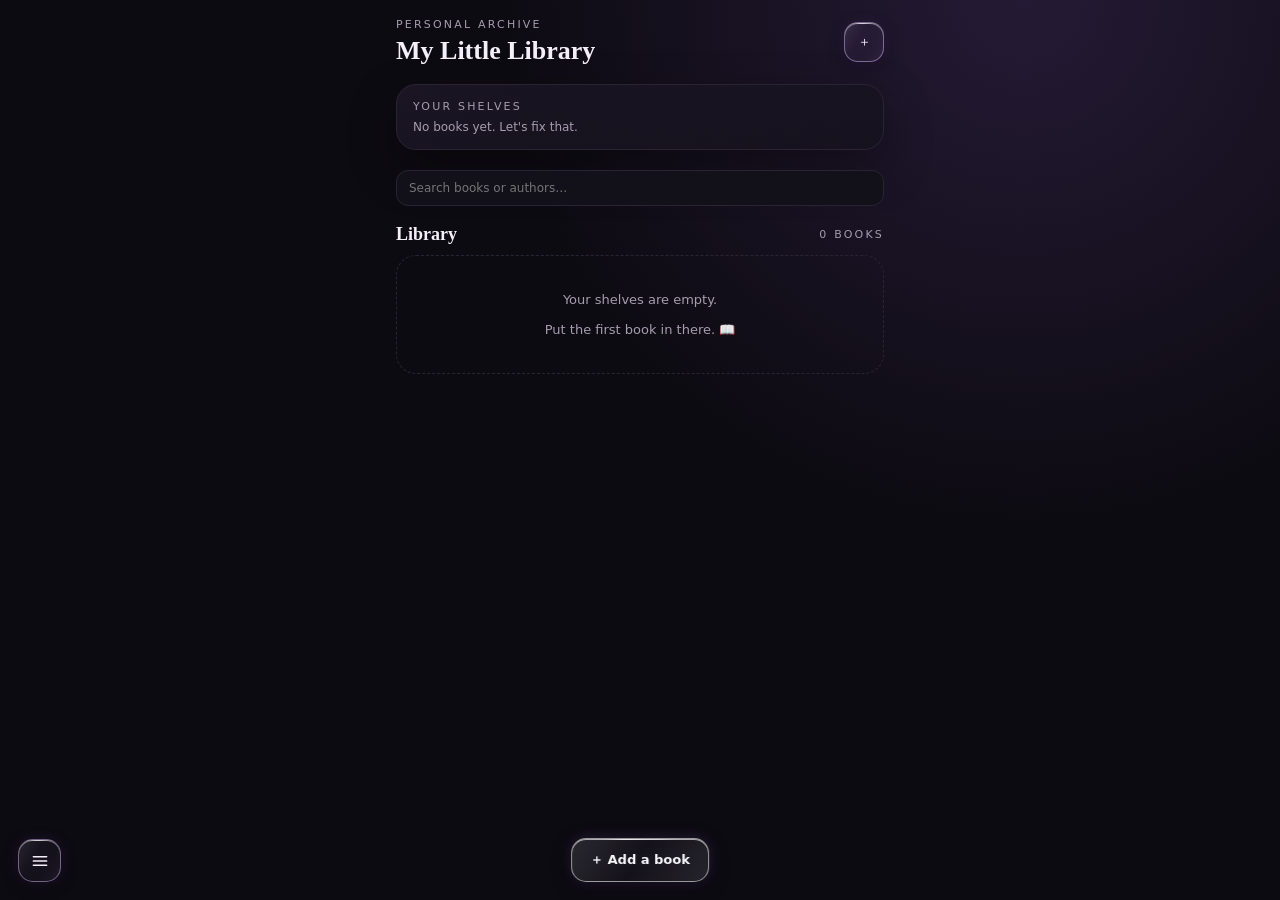
==== commit d28dc30b: "Add files via upload" ====
--- a/app/index.html
+++ b/app/index.html
@@ -5,9 +5,7 @@
 <meta name="viewport" content="width=device-width,initial-scale=1,viewport-fit=cover">
 <meta name="theme-color" content="#0d0b12">
 <title>My Little Library</title>
-<link rel="preconnect" href="https://fonts.googleapis.com">
-<link rel="preconnect" href="https://fonts.gstatic.com" crossorigin>
-<link href="https://fonts.googleapis.com/css2?family=Fraunces:SOFT,WONK,opsz,wght@60,1,9..144,400..700&amp;family=Nunito:wght@400..700&amp;display=swap" rel="stylesheet">
+<link rel="stylesheet" href="./fonts/fonts.css">
 <link rel="manifest" href="./manifest.webmanifest">
 <link rel="icon" href="./icon-192.png" type="image/png">
 <link rel="apple-touch-icon" href="./icon-192.png">
@@ -132,18 +130,20 @@
 .titleEdit,.titleEdit:hover,.titleEdit:active{background:transparent;border:0;box-shadow:none;backdrop-filter:none;-webkit-backdrop-filter:none;text-shadow:none;color:var(--accent)}
 .titleEdit:focus-visible{outline:2px solid var(--accent);outline-offset:2px;border-radius:4px}
 
+[hidden]{display:none!important}body.saving button,body.saving .noteEditable,body.saving .book{pointer-events:none;opacity:.7}button:disabled{opacity:.5;cursor:default}
 </style>
 </head>
 <body>
-<div class="app" id="appRoot">
+<div class="app" id="appRoot" inert>
+<div id="recoveryBox" class="note" hidden><p id="recoveryMessage"></p><button class="secondary" onclick="downloadRecovery()">Download recovery data</button><button class="secondary" onclick="$('restoreFile').click()">Restore backup</button><button class="secondary" onclick="location.reload()">Retry</button></div>
 <header><div><div class="eyebrow">Personal archive</div><h1>My Little Library</h1></div><button class="icon" onclick="openAdd()">＋</button></header>
 <section class="hero"><div class="eyebrow">Your shelves</div><p id="summary">No books yet. Let's fix that.</p></section>
 <input id="search" class="search" placeholder="Search books or authors…" oninput="render()">
 <div class="sectionHead"><h2>Library</h2><div class="eyebrow" id="count">0 books</div></div>
 <div id="shelves"></div>
 </div>
-<button id="settingsFab" class="settingsFab" type="button" aria-label="Open settings" title="Settings" onclick="openSettings()"><svg viewBox="0 0 24 24" fill="none" aria-hidden="true"><path d="M4 7h16M4 12h16M4 17h16" stroke="currentColor" stroke-width="1.8" stroke-linecap="round"/></svg></button>
-<button id="addFab" class="fab" onclick="openAdd()">＋ Add a book</button>
+<button inert id="settingsFab" class="settingsFab" type="button" aria-label="Open settings" title="Settings" onclick="openSettings()"><svg viewBox="0 0 24 24" fill="none" aria-hidden="true"><path d="M4 7h16M4 12h16M4 17h16" stroke="currentColor" stroke-width="1.8" stroke-linecap="round"/></svg></button>
+<button inert id="addFab" class="fab" onclick="openAdd()">＋ Add a book</button>
 <section id="settingsPanel" class="settingsPanel" role="dialog" aria-modal="true" aria-labelledby="settingsTitle" aria-hidden="true" inert>
  <div class="settingsPage">
   <header class="settingsHeader"><button id="settingsBack" class="settingsBack" type="button" aria-label="Back to library" onclick="closeSettings()"><svg viewBox="0 0 24 24" fill="none" aria-hidden="true"><path d="m14 5-7 7 7 7" stroke="currentColor" stroke-width="1.9" stroke-linecap="round" stroke-linejoin="round"/></svg></button><div><div class="eyebrow">My Little Library</div><h2 id="settingsTitle" class="settingsTitle">Settings</h2></div></header>
@@ -157,7 +157,7 @@
    <button class="settingsRow" type="button" onclick="$('localFontFile').click()"><span class="settingsRowIcon settingsFontIcon" aria-hidden="true">Aa</span><span class="settingsRowText"><strong>Title font</strong><small>Choose an OTF or TTF font on this device</small></span><span class="settingsArrow" aria-hidden="true">›</span></button>
    <input id="localFontFile" type="file" accept=".otf,.ttf,font/otf,font/ttf" hidden onchange="importTitleFont(this)">
   </div>
-  <p class="settingsFoot">Your books and chosen font stay on this device.</p>
+  <p id="storageStatus" class="settingsFoot">Opening saved library…</p><p id="offlineStatus" class="settingsFoot">Preparing offline files…</p><button id="appUpdate" class="secondary" type="button" hidden>Update app</button><p class="settingsFoot">Your books and chosen font stay on this device.</p>
  </div>
 </section>
 
@@ -201,12 +201,18 @@
 <div id="coverModal" class="modal" onclick="if(event.target===this)closeModal('coverModal')"><div class="coverViewer"><button class="close" onclick="closeModal('coverModal')" aria-label="Close cover">×</button><img id="fullCover" alt="Book cover"><button class="coverEdit" type="button" onclick="$('detailCoverFile').click()" aria-label="Change book cover">✎ <span>Change cover</span></button></div></div>
 <input id="detailCoverFile" type="file" accept="image/*" hidden onchange="saveCover(this)">
 <div id="moveModal" class="modal" role="dialog" aria-modal="true" aria-labelledby="moveTitle"><div class="sheet moveSheet"><div class="moveSymbol" aria-hidden="true">✦</div><h2 id="moveTitle">Move this book?</h2><p id="moveMessage"></p><div class="moveActions"><button class="secondary" type="button" onclick="cancelBookMove()">Keep old shelf</button><button class="primary" type="button" onclick="confirmBookMove()">Move book</button></div></div></div>
+<script src="./storage.js"></script>
 <script>
 const KEY="little-library-v1";
-let books=JSON.parse(localStorage.getItem(KEY)||"[]");
+let books=[];
+let libraryReady=false;
 const $=id=>document.getElementById(id);
-function save(){localStorage.setItem(KEY,JSON.stringify(books));}
-function esc(s=""){return s.replace(/[&<>"']/g,m=>({"&":"&amp;","<":"&lt;",">":"&gt;",'"':"&quot;","'":"&#039;"}[m]));}
+async function persistBooks(next,restore=false){document.body.classList.add("saving");try{const saved=await libraryStorage.save(next,{restore});return saved;}finally{document.body.classList.remove("saving");}}
+function downloadJSON(value,name){const url=URL.createObjectURL(new Blob([JSON.stringify(value,null,2)],{type:"application/json"}));const a=document.createElement("a");a.href=url;a.download=name;a.click();setTimeout(()=>URL.revokeObjectURL(url),60000)}
+async function downloadRecovery(){try{downloadJSON(await libraryStorage.recoveryExport(),"my-little-library-recovery.json")}catch(e){alert("Could not export storage. Try a different browser session without clearing this one.")}}
+async function initializeLibrary(){try{books=await libraryStorage.load();libraryReady=true;$("recoveryBox").hidden=true;render();$("storageStatus").textContent=libraryStorage.mode==="indexeddb"?"Saved on this device · original library preserved":"Saved on this device · compact storage fallback";}catch(e){$("recoveryBox").hidden=false;$("recoveryMessage").textContent="Your saved library could not be read. It has not been reset. Download recovery data, then restore a valid backup or retry.";$("shelves").innerHTML="";$("storageStatus").textContent="Library protected until recovery";}finally{$("appRoot").inert=false;$("settingsFab").inert=false;$("addFab").inert=false;$("addFab").disabled=!libraryReady;}}
+
+function esc(s=""){return String(s??"").replace(/[&<>"']/g,m=>({"&":"&amp;","<":"&lt;",">":"&gt;",'"':"&quot;","'":"&#039;"}[m]));}
 function stars(n){const value=Math.max(0,Math.min(5,Math.round((Number(n)||0)*2)/2));if(!value)return "";const label=Number.isInteger(value)?`${value} out of 5 stars`:`${Math.floor(value)} and a half out of 5 stars`;return `<span class="starDisplay" role="img" aria-label="${label}">${Array.from({length:5},(_,i)=>`<span class="starGlyph" aria-hidden="true" style="--fill:${Math.max(0,Math.min(1,value-i))*100}%">★</span>`).join("")}</span>`}
 const STATUSES=["Want to Read","Currently Reading","Finished"];
 let addStatus=STATUSES[0],addRating=0;
@@ -239,16 +245,18 @@
 setupRatingPicker($("addRatingPicker"),()=>addRating,setAddRating);
 setupRatingPicker($("editRatingPicker"),()=>chosenBookRating,setEditRating);
 renderAddStatusMenu();
-function openAdd(){ $("addModal").classList.add("open"); }
+function openAdd(){if(!libraryReady){alert("Restore your library first.");return;} $("addModal").classList.add("open"); }
 function closeModal(id){$(id).classList.remove("open");}
 $("bookForm").addEventListener("submit",async e=>{
  e.preventDefault();
  const file=$("cover").files[0];
  let cover="";
- if(file) cover=await new Promise((res,rej)=>{const r=new FileReader();r.onload=()=>res(r.result);r.onerror=rej;r.readAsDataURL(file)});
+ try {
+ if(file) cover=await compressedArt(file);
  const art=await compressedArt($("songArt").files[0]);
  const newBook={id:crypto.randomUUID(),title:$("title").value.trim(),author:$("author").value.trim(),status:addStatus,rating:addRating,note:$("note").value.trim(),songTitle:$("songTitle").value.trim(),songArtist:$("songArtist").value.trim(),songLink:safeSongLink($("songLink").value),songArt:art,cover,created:new Date().toISOString()};
- const next=[newBook,...books];try{localStorage.setItem(KEY,JSON.stringify(next));books=next;e.target.reset();addStatus=STATUSES[0];setAddRating(0);toggleAddStatusMenu(false);renderAddStatusMenu();closeModal("addModal");render()}catch(err){alert("Could not save this book. Try a smaller cover or cassette image.")}
+ const next=[newBook,...books];try{books=await persistBooks(next);e.target.reset();addStatus=STATUSES[0];setAddRating(0);toggleAddStatusMenu(false);renderAddStatusMenu();closeModal("addModal");render()}catch(err){alert("Could not save this book. Try a smaller cover or cassette image.")}
+ }catch(err){alert("Could not read this image. Choose another image; your library is unchanged.")}
 });
 function tint(rgb,amount){const base=[16,13,22];return `rgb(${rgb.map((c,i)=>Math.round(c*amount+base[i]*(1-amount))).join(",")})`}
 function colorDistance(a,b){return Math.hypot(...a.map((v,i)=>v-b[i]))}
@@ -289,30 +297,35 @@
 let chosenBookRating=0;
 function setEditRating(n){chosenBookRating=n;paintRating($("editRatingPicker"),n)}
 function editBookTitle(id){const b=books.find(x=>x.id===id);if(!b)return;$("titleBookId").value=id;$("editTitle").value=b.title;$("editAuthor").value=b.author||"";chosenBookRating=0;$("unratedPicker").hidden=Boolean(Number(b.rating));setEditRating(0);$("titleModal").classList.add("open")}
-$("titleForm").addEventListener("submit",e=>{e.preventDefault();const id=$("titleBookId").value,title=$("editTitle").value.trim(),author=$("editAuthor").value.trim();if(!title)return;const current=books.find(b=>b.id===id);if(!current)return;const next=books.map(b=>b.id===id?{...b,title,author,rating:Number(b.rating)||chosenBookRating}:b);try{localStorage.setItem(KEY,JSON.stringify(next));books=next;closeModal("titleModal");render();openDetail(id)}catch(err){alert("Could not save the book details. The previous details are still safe.")}});
+$("titleForm").addEventListener("submit",async e=>{e.preventDefault();const id=$("titleBookId").value,title=$("editTitle").value.trim(),author=$("editAuthor").value.trim();if(!title)return;const current=books.find(b=>b.id===id);if(!current)return;const next=books.map(b=>b.id===id?{...b,title,author,rating:Number(b.rating)||chosenBookRating}:b);try{books=await persistBooks(next);closeModal("titleModal");render();openDetail(id)}catch(err){alert("Could not save the book details. The previous details are still safe.")}});
 let activeCoverBookId="";
 function coverAction(id){const b=books.find(x=>x.id===id);if(!b)return;activeCoverBookId=id;if(b.cover){$("fullCover").src=b.cover;$("fullCover").alt=`Cover of ${b.title}`;$("coverModal").classList.add("open")}else $("detailCoverFile").click()}
-async function saveCover(input){const file=input.files[0];input.value="";if(!file||!activeCoverBookId)return;try{const cover=await compressedArt(file);const next=books.map(b=>b.id===activeCoverBookId?{...b,cover}:b);localStorage.setItem(KEY,JSON.stringify(next));books=next;closeModal("coverModal");render();openDetail(activeCoverBookId)}catch(err){alert("Could not save the cover. Try a smaller image; your previous cover is still safe.")}}
+async function saveCover(input){const file=input.files[0];input.value="";if(!file||!activeCoverBookId)return;try{const cover=await compressedArt(file);const next=books.map(b=>b.id===activeCoverBookId?{...b,cover}:b);books=await persistBooks(next);closeModal("coverModal");render();openDetail(activeCoverBookId)}catch(err){alert("Could not save the cover. Try a smaller image; your previous cover is still safe.")}}
 function editNote(id){const b=books.find(x=>x.id===id);if(!b)return;$("noteBookId").value=id;$("editNote").value=b.note||"";$("noteModal").classList.add("open")}
-$("noteForm").addEventListener("submit",e=>{e.preventDefault();const id=$("noteBookId").value;const b=books.find(x=>x.id===id);if(!b)return;const next=books.map(x=>x.id===id?{...x,note:$("editNote").value.trim()}:x);try{localStorage.setItem(KEY,JSON.stringify(next));books=next;closeModal("noteModal");openDetail(id)}catch(err){alert("Could not save the note. Your previous note is still safe.")}});
+$("noteForm").addEventListener("submit",async e=>{e.preventDefault();const id=$("noteBookId").value;const b=books.find(x=>x.id===id);if(!b)return;const next=books.map(x=>x.id===id?{...x,note:$("editNote").value.trim()}:x);try{books=await persistBooks(next);closeModal("noteModal");openDetail(id)}catch(err){alert("Could not save the note. Your previous note is still safe.")}});
 function toggleStatusMenu(force){const editor=$("detailContent").querySelector(".statusEditor");if(!editor)return;const open=typeof force==="boolean"?force:!editor.classList.contains("open");editor.classList.toggle("open",open);editor.querySelector(".statusTrigger").setAttribute("aria-expanded",String(open));editor.querySelector(".statusMenu").inert=!open}
 document.addEventListener("click",e=>{if(!e.target.closest("#detailContent .statusEditor"))toggleStatusMenu(false);if(!e.target.closest("#addStatusEditor"))toggleAddStatusMenu(false)});
 document.addEventListener("keydown",e=>{if(e.key==="Escape"){toggleStatusMenu(false);toggleAddStatusMenu(false)}});
-function updateStatus(id,status){if(!STATUSES.includes(status))return;const current=books.find(b=>b.id===id);if(!current)return;const next=books.map(b=>b.id===id?{...b,status}:b);try{localStorage.setItem(KEY,JSON.stringify(next));books=next;render();openDetail(id)}catch(e){alert("Could not save the new status. Your book has not changed.");openDetail(id)}}
+async function updateStatus(id,status){if(!STATUSES.includes(status))return;const current=books.find(b=>b.id===id);if(!current)return;const next=books.map(b=>b.id===id?{...b,status}:b);try{books=await persistBooks(next);render();openDetail(id)}catch(e){alert("Could not save the new status. Your book has not changed.");openDetail(id)}}
 function editSong(id){const b=books.find(x=>x.id===id);if(!b)return;$("songBookId").value=id;$("editSongTitle").value=b.songTitle||"";$("editSongArtist").value=b.songArtist||"";$("editSongLink").value=b.songLink||"";$("editSongArt").value="";$("removeSongArt").checked=false;$("songModal").classList.add("open")}
-$("songForm").addEventListener("submit",async e=>{e.preventDefault();const b=books.find(x=>x.id===$("songBookId").value);if(!b)return;try{const art=$("editSongArt").files[0]?await compressedArt($("editSongArt").files[0]):($("removeSongArt").checked?"":b.songArt||"");const changes={songTitle:$("editSongTitle").value.trim(),songArtist:$("editSongArtist").value.trim(),songLink:safeSongLink($("editSongLink").value),songArt:art};const next=books.map(x=>x.id===b.id?{...x,...changes}:x);localStorage.setItem(KEY,JSON.stringify(next));books=next;closeModal("songModal");openDetail(b.id)}catch(e){alert("Could not save this image. Try a smaller one or download a backup before freeing browser storage.")}});
-function exportLibrary(){const blob=new Blob([JSON.stringify({format:"my-little-library-v1",exportedAt:new Date().toISOString(),books},null,2)],{type:"application/json"});const url=URL.createObjectURL(blob);const a=document.createElement("a");a.href=url;a.download="my-little-library-backup.json";a.click();setTimeout(()=>URL.revokeObjectURL(url),60000)}
-async function importLibrary(input){const file=input.files[0];if(!file)return;try{const data=JSON.parse(await file.text());if(data.format!=="my-little-library-v1"||!Array.isArray(data.books)||!data.books.every(b=>b&&typeof b.id==="string"&&typeof b.title==="string")){throw Error("Invalid backup")}if(!confirm(`Restore ${data.books.length} books? Current books on this device will be replaced.`))return;const previous=books;books=data.books;try{save()}catch(e){books=previous;throw e}render();alert("Library restored.")}catch(e){alert("Could not restore this backup. Check the file or available device storage.")}finally{input.value=""}}
-if("serviceWorker" in navigator && location.protocol==="https:")window.addEventListener("load",()=>navigator.serviceWorker.register("./sw.js").catch(()=>{}));
+$("songForm").addEventListener("submit",async e=>{e.preventDefault();const b=books.find(x=>x.id===$("songBookId").value);if(!b)return;try{const art=$("editSongArt").files[0]?await compressedArt($("editSongArt").files[0]):($("removeSongArt").checked?"":b.songArt||"");const changes={songTitle:$("editSongTitle").value.trim(),songArtist:$("editSongArtist").value.trim(),songLink:safeSongLink($("editSongLink").value),songArt:art};const next=books.map(x=>x.id===b.id?{...x,...changes}:x);books=await persistBooks(next);closeModal("songModal");openDetail(b.id)}catch(e){alert("Could not save this image. Try a smaller one or download a backup before freeing browser storage.")}});
+async function exportLibrary(){if(!libraryReady){await downloadRecovery();return;}try{const bytes=await readFontBytes();const preferences={collapsedShelves:[...collapsedShelves]};if(bytes)preferences.font=encodeFont(bytes);downloadJSON({format:"my-little-library-v1",exportedAt:new Date().toISOString(),books,preferences},"my-little-library-backup.json");}catch(e){downloadJSON({format:"my-little-library-v1",exportedAt:new Date().toISOString(),books},"my-little-library-backup.json");alert("Books backed up. The custom font could not be read.")}}
+async function importLibrary(input){const file=input.files[0];if(!file)return;try{const data=JSON.parse(await file.text());if(data.format!=="my-little-library-v1")throw Error("Invalid backup");const next=libraryStorage.validate(data.books);let fontBytes=null,face=null;if(data.preferences?.font){fontBytes=decodeFont(data.preferences.font);face=new FontFace("EloraLocal",fontBytes,{weight:"700"});await face.load();}let shelves=null;if(data.preferences?.collapsedShelves){shelves=data.preferences.collapsedShelves;if(!Array.isArray(shelves)||shelves.some(i=>!Number.isInteger(i)||i<0||i>2))throw Error("Invalid shelf settings");}if(!confirm(`Restore ${next.length} books? Current books on this device will be replaced. Download a backup first if you want to keep them.`))return;books=await persistBooks(next,true);libraryReady=true;$("recoveryBox").hidden=true;$("addFab").disabled=false;render();try{if(fontBytes){await storeFontBytes(fontBytes);setLocalFontFace(face);}if(shelves){localStorage.setItem(SHELF_KEY,JSON.stringify(shelves));collapsedShelves.clear();shelves.forEach(i=>collapsedShelves.add(i));render();}}catch(e){alert("Books restored. Some appearance settings could not be restored.");return;}$("storageStatus").textContent="Library restored on this device";alert("Library restored.");}catch(e){alert("Could not restore this backup. Check the file or available device storage. Your previous library has not been replaced.");}finally{input.value=""}}
 const FONT_DB="little-library-display-font-v1";
 function fontDatabase(){return new Promise((resolve,reject)=>{const request=indexedDB.open(FONT_DB,1);request.onupgradeneeded=()=>request.result.createObjectStore("fonts");request.onsuccess=()=>resolve(request.result);request.onerror=()=>reject(request.error)})}
-async function applyLocalTitleFont(bytes){const face=new FontFace("EloraLocal",bytes,{weight:"700"});await face.load();document.fonts.add(face);document.body.classList.add("hasLocalDisplayFont")}
+function setLocalFontFace(face){for(const old of document.fonts)if(old.family==="EloraLocal")document.fonts.delete(old);document.fonts.add(face);document.body.classList.add("hasLocalDisplayFont")}
+async function applyLocalTitleFont(bytes){const face=new FontFace("EloraLocal",bytes,{weight:"700"});await face.load();setLocalFontFace(face)}
+async function readFontBytes(){const db=await fontDatabase();try{return await new Promise((resolve,reject)=>{const tx=db.transaction("fonts","readonly"),r=tx.objectStore("fonts").get("display");r.onsuccess=()=>resolve(r.result);r.onerror=()=>reject(r.error)})}finally{db.close()}}
+async function storeFontBytes(bytes){const db=await fontDatabase();try{await new Promise((resolve,reject)=>{const tx=db.transaction("fonts","readwrite");tx.objectStore("fonts").put(bytes,"display");tx.oncomplete=resolve;tx.onabort=()=>reject(tx.error);tx.onerror=()=>reject(tx.error)})}finally{db.close()}}
+function encodeFont(bytes){const a=new Uint8Array(bytes);let text="";for(let i=0;i<a.length;i+=8192)text+=String.fromCharCode(...a.subarray(i,i+8192));return "data:font/otf;base64,"+btoa(text)}
+function decodeFont(value){if(typeof value!=="string"||!/^data:font\/(?:otf|ttf);base64,/.test(value))throw Error("Invalid font");const text=atob(value.slice(value.indexOf(',')+1));return Uint8Array.from(text,c=>c.charCodeAt(0)).buffer}
 async function loadLocalTitleFont(){try{const db=await fontDatabase();const bytes=await new Promise((resolve,reject)=>{const tx=db.transaction("fonts","readonly");const request=tx.objectStore("fonts").get("display");request.onsuccess=()=>resolve(request.result);request.onerror=()=>reject(request.error)});db.close();if(bytes)await applyLocalTitleFont(bytes)}catch(error){/* Keep the existing heading font when local font storage is unavailable. */}}
-async function importTitleFont(input){const file=input.files[0];input.value="";if(!file)return;if(!/\.(otf|ttf)$/i.test(file.name)){alert("Choose an OTF or TTF font file.");return}try{const bytes=await file.arrayBuffer();await applyLocalTitleFont(bytes);const db=await fontDatabase();await new Promise((resolve,reject)=>{const tx=db.transaction("fonts","readwrite");tx.objectStore("fonts").put(bytes,"display");tx.oncomplete=resolve;tx.onerror=()=>reject(tx.error)});db.close();alert("Title font saved on this device.")}catch(error){alert("Could not save this font on your device. Please try again.")}}
+async function importTitleFont(input){const file=input.files[0];input.value="";if(!file)return;if(!/\.(otf|ttf)$/i.test(file.name)){alert("Choose an OTF or TTF font file.");return;}try{const bytes=await file.arrayBuffer(),face=new FontFace("EloraLocal",bytes,{weight:"700"});await face.load();await storeFontBytes(bytes);setLocalFontFace(face);alert("Title font saved on this device.")}catch(error){alert("Could not save this font on your device. Please try again.")}}
 loadLocalTitleFont();
-function deleteBook(id){if(confirm("Remove this book from your library?")){books=books.filter(b=>b.id!==id);save();closeModal("detailModal");render();}}
-render();
+async function deleteBook(id){if(confirm("Remove this book from your library?")){try{books=await persistBooks(books.filter(b=>b.id!==id));closeModal("detailModal");render();}catch(e){alert("Could not delete this book. Your library is unchanged.")}}}
+initializeLibrary();
 </script>
 <script src="./drag.js"></script>
+<script src="./pwa.js"></script>
 </body>
 </html>
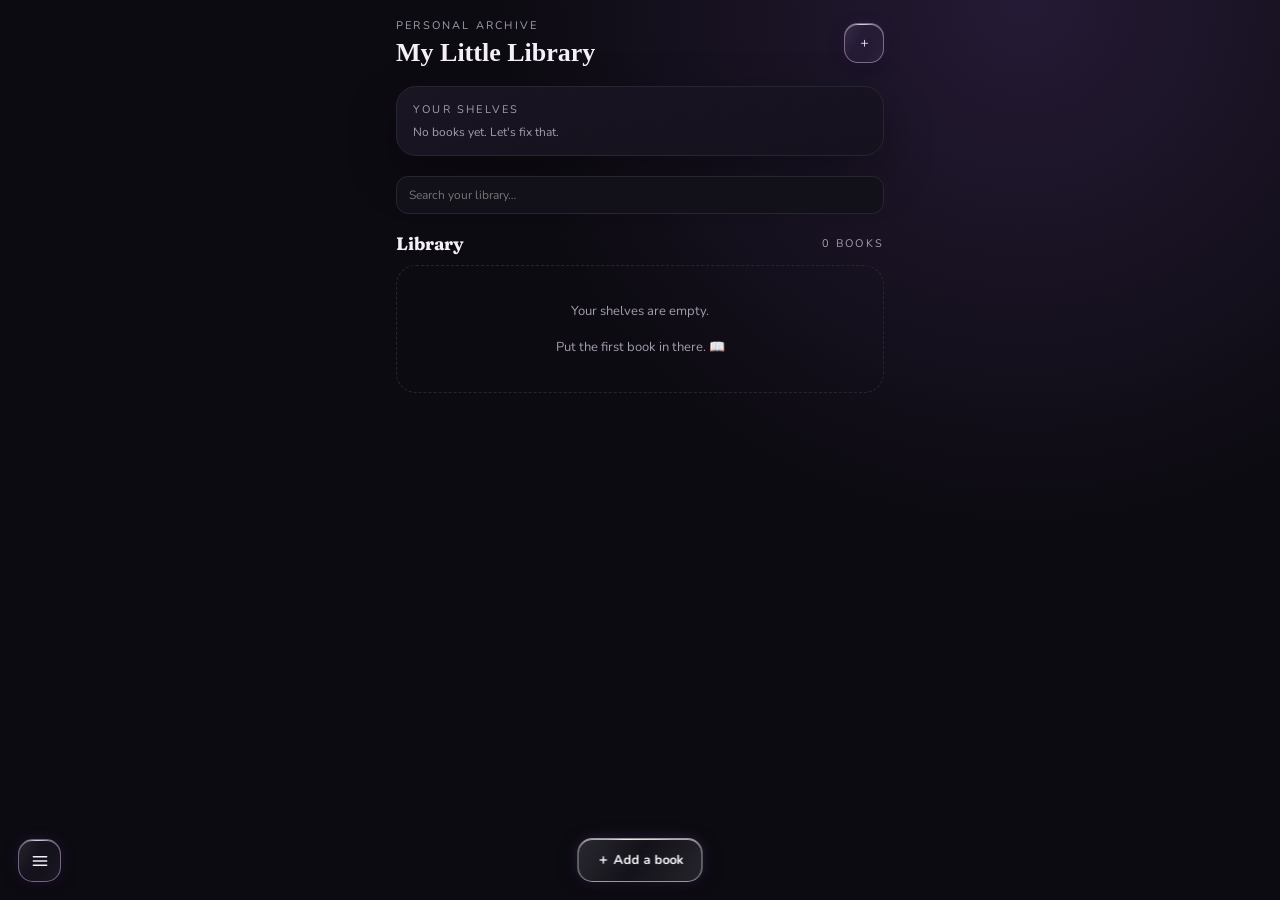
==== commit f027aa88: "Add files via upload" ====
--- a/app/index.html
+++ b/app/index.html
@@ -131,14 +131,17 @@
 .titleEdit:focus-visible{outline:2px solid var(--accent);outline-offset:2px;border-radius:4px}
 
 [hidden]{display:none!important}body.saving button,body.saving .noteEditable,body.saving .book{pointer-events:none;opacity:.7}button:disabled{opacity:.5;cursor:default}
+
+.connectionNotice{margin:0 0 16px;padding:11px 13px;border:1px solid #a477df33;border-radius:14px;background:#21192b80;color:var(--muted);font-size:11px;line-height:1.6;overflow-wrap:anywhere}.connectionNotice strong{display:block;color:var(--accent);font-size:12px;font-weight:600}.connectionPill{display:inline-flex;align-items:center;gap:6px;font-size:10px;color:var(--muted);margin-top:7px}.connectionPill::before{content:"";width:5px;height:5px;border-radius:50%;background:#baa1d8}.connectionNotice.flash{animation:connectionPulse .7s ease}@keyframes connectionPulse{50%{border-color:#a477df99}}.onlineUnavailable{opacity:.5}[data-requires-online][aria-disabled="true"]{cursor:not-allowed}@media(prefers-reduced-motion:reduce){.connectionNotice.flash{animation:none}}
 </style>
 </head>
 <body>
 <div class="app" id="appRoot" inert>
 <div id="recoveryBox" class="note" hidden><p id="recoveryMessage"></p><button class="secondary" onclick="downloadRecovery()">Download recovery data</button><button class="secondary" onclick="$('restoreFile').click()">Restore backup</button><button class="secondary" onclick="location.reload()">Retry</button></div>
 <header><div><div class="eyebrow">Personal archive</div><h1>My Little Library</h1></div><button class="icon" onclick="openAdd()">＋</button></header>
+<div id="connectionNotice" class="connectionNotice" role="status" aria-live="polite" hidden><strong>You’re offline.</strong><span>Your library is still available. External music links need a connection.</span></div>
 <section class="hero"><div class="eyebrow">Your shelves</div><p id="summary">No books yet. Let's fix that.</p></section>
-<input id="search" class="search" placeholder="Search books or authors…" oninput="render()">
+<input id="search" class="search" placeholder="Search your library…" aria-label="Search your saved books and authors" oninput="render()">
 <div class="sectionHead"><h2>Library</h2><div class="eyebrow" id="count">0 books</div></div>
 <div id="shelves"></div>
 </div>
@@ -157,7 +160,7 @@
    <button class="settingsRow" type="button" onclick="$('localFontFile').click()"><span class="settingsRowIcon settingsFontIcon" aria-hidden="true">Aa</span><span class="settingsRowText"><strong>Title font</strong><small>Choose an OTF or TTF font on this device</small></span><span class="settingsArrow" aria-hidden="true">›</span></button>
    <input id="localFontFile" type="file" accept=".otf,.ttf,font/otf,font/ttf" hidden onchange="importTitleFont(this)">
   </div>
-  <p id="storageStatus" class="settingsFoot">Opening saved library…</p><p id="offlineStatus" class="settingsFoot">Preparing offline files…</p><button id="appUpdate" class="secondary" type="button" hidden>Update app</button><p class="settingsFoot">Your books and chosen font stay on this device.</p>
+  <p id="connectionStatus" class="settingsFoot" role="status">Checking connection…</p><p id="appVersion" class="settingsFoot">App version: online-ux-1</p><p id="storageStatus" class="settingsFoot">Opening saved library…</p><p id="offlineStatus" class="settingsFoot">Preparing offline files…</p><button id="appUpdate" class="secondary" type="button" hidden>Update app</button><p class="settingsFoot">Your books and chosen font stay on this device.</p>
  </div>
 </section>
 
@@ -290,7 +293,7 @@
 function openDetail(id){
  const b=books.find(x=>x.id===id); if(!b)return;
  const link=safeSongLink(b.songLink||"");
- $("detailContent").innerHTML=`<div class="detail"><button type="button" class="cover detailCover" aria-label="${b.cover?"View":"Add"} cover for ${esc(b.title)}" onclick="coverAction('${b.id}')">${b.cover?`<img src="${esc(b.cover)}" alt="">`:`<div class="coverPlaceholder">${esc(b.title)}</div>`}</button><div class="meta"><div class="metaTitle"><h3>${esc(b.title)}</h3><button type="button" class="titleEdit" aria-label="Edit book details for ${esc(b.title)}" onclick="editBookTitle('${b.id}')">✎</button></div><p>${esc(b.author||"Unknown author")}</p><div class="statusEditor"><label id="statusLabel">Reading status</label><button id="detailStatus" class="statusTrigger" type="button" aria-labelledby="statusLabel detailStatus" aria-expanded="false" aria-controls="statusChoices" onclick="toggleStatusMenu()"><span>${esc(b.status||STATUSES[0])}</span><svg class="statusChevron" viewBox="0 0 20 20" fill="none" aria-hidden="true"><path d="m4 7 6 6 6-6" stroke="currentColor" stroke-width="2" stroke-linecap="round" stroke-linejoin="round"/></svg></button><div id="statusChoices" class="statusMenu" inert><div class="statusChoices">${STATUSES.filter(status=>status!==b.status).map(status=>`<button type="button" class="statusChoice" onclick="updateStatus('${b.id}','${status}')">${status}</button>`).join("")}</div></div></div><div class="stars" style="margin-top:12px">${stars(b.rating)}</div></div></div><div class="cassette ${b.songTitle?"hasSong":""}"><div class="cassetteTop"><span>✦ Book soundtrack</span><span>Side A</span></div><div class="cassetteWindow">${b.songArt?`<img class="cassetteArt" src="${esc(b.songArt)}" alt="">`:""}<span class="reel"></span><span class="reel"></span></div><div class="cassetteTitle">${esc(b.songTitle||"No song chosen yet")}</div><div class="cassetteArtist">${esc(b.songArtist||"")}</div>${link?`<a href="${esc(link)}" target="_blank" rel="noopener noreferrer">Listen ↗</a>`:""}</div><button class="secondary" onclick="editSong('${b.id}')">${b.songTitle?"Edit song":"Add a song"}</button><div class="note noteEditable" role="button" tabindex="0" aria-label="Edit Cause of death for ${esc(b.title)}" onclick="editNote('${b.id}')" onkeydown="if(event.key==='Enter'||event.key===' '){event.preventDefault();editNote('${b.id}')}"><div class="noteLabel">Cause of death <span class="noteHint" aria-hidden="true">✎</span></div><div class="noteText" ${b.note?"":'style="color:var(--muted)"'}>${b.note?esc(b.note):"Tap to write what this book did to you…"}</div></div><button class="secondary" onclick="deleteBook('${b.id}')">Remove from library</button>`;
+ $("detailContent").innerHTML=`<div class="detail"><button type="button" class="cover detailCover" aria-label="${b.cover?"View":"Add"} cover for ${esc(b.title)}" onclick="coverAction('${b.id}')">${b.cover?`<img src="${esc(b.cover)}" alt="">`:`<div class="coverPlaceholder">${esc(b.title)}</div>`}</button><div class="meta"><div class="metaTitle"><h3>${esc(b.title)}</h3><button type="button" class="titleEdit" aria-label="Edit book details for ${esc(b.title)}" onclick="editBookTitle('${b.id}')">✎</button></div><p>${esc(b.author||"Unknown author")}</p><div class="statusEditor"><label id="statusLabel">Reading status</label><button id="detailStatus" class="statusTrigger" type="button" aria-labelledby="statusLabel detailStatus" aria-expanded="false" aria-controls="statusChoices" onclick="toggleStatusMenu()"><span>${esc(b.status||STATUSES[0])}</span><svg class="statusChevron" viewBox="0 0 20 20" fill="none" aria-hidden="true"><path d="m4 7 6 6 6-6" stroke="currentColor" stroke-width="2" stroke-linecap="round" stroke-linejoin="round"/></svg></button><div id="statusChoices" class="statusMenu" inert><div class="statusChoices">${STATUSES.filter(status=>status!==b.status).map(status=>`<button type="button" class="statusChoice" onclick="updateStatus('${b.id}','${status}')">${status}</button>`).join("")}</div></div></div><div class="stars" style="margin-top:12px">${stars(b.rating)}</div></div></div><div class="cassette ${b.songTitle?"hasSong":""}"><div class="cassetteTop"><span>✦ Book soundtrack</span><span>Side A</span></div><div class="cassetteWindow">${b.songArt?`<img class="cassetteArt" src="${esc(b.songArt)}" alt="">`:""}<span class="reel"></span><span class="reel"></span></div><div class="cassetteTitle">${esc(b.songTitle||"No song chosen yet")}</div><div class="cassetteArtist">${esc(b.songArtist||"")}</div>${link?`<a data-requires-online href="${esc(link)}" target="_blank" rel="noopener noreferrer">Listen ↗</a>`:""}</div><button class="secondary" onclick="editSong('${b.id}')">${b.songTitle?"Edit song":"Add a song"}</button><div class="note noteEditable" role="button" tabindex="0" aria-label="Edit Cause of death for ${esc(b.title)}" onclick="editNote('${b.id}')" onkeydown="if(event.key==='Enter'||event.key===' '){event.preventDefault();editNote('${b.id}')}"><div class="noteLabel">Cause of death <span class="noteHint" aria-hidden="true">✎</span></div><div class="noteText" ${b.note?"":'style="color:var(--muted)"'}>${b.note?esc(b.note):"Tap to write what this book did to you…"}</div></div><button class="secondary" onclick="deleteBook('${b.id}')">Remove from library</button>`;
  $("detailModal").classList.add("open");
  const art=$("detailContent").querySelector(".cassetteArt");if(art){if(art.complete)paintCassetteFromArt(art);else art.addEventListener("load",()=>paintCassetteFromArt(art),{once:true})}
 }
@@ -326,6 +329,7 @@
 initializeLibrary();
 </script>
 <script src="./drag.js"></script>
+<script src="./connectivity.js"></script>
 <script src="./pwa.js"></script>
 </body>
 </html>
--- a/app/fonts/fonts.css
+++ b/app/fonts/fonts.css
@@ -0,0 +1,56 @@
+@font-face {
+  font-family: 'Fraunces';
+  font-style: normal;
+  font-weight: 400;
+  font-display: swap;
+  src: url(./font-0.ttf) format('truetype');
+}
+@font-face {
+  font-family: 'Fraunces';
+  font-style: normal;
+  font-weight: 500;
+  font-display: swap;
+  src: url(./font-1.ttf) format('truetype');
+}
+@font-face {
+  font-family: 'Fraunces';
+  font-style: normal;
+  font-weight: 600;
+  font-display: swap;
+  src: url(./font-2.ttf) format('truetype');
+}
+@font-face {
+  font-family: 'Fraunces';
+  font-style: normal;
+  font-weight: 700;
+  font-display: swap;
+  src: url(./font-3.ttf) format('truetype');
+}
+@font-face {
+  font-family: 'Nunito';
+  font-style: normal;
+  font-weight: 400;
+  font-display: swap;
+  src: url(./font-4.ttf) format('truetype');
+}
+@font-face {
+  font-family: 'Nunito';
+  font-style: normal;
+  font-weight: 500;
+  font-display: swap;
+  src: url(./font-5.ttf) format('truetype');
+}
+@font-face {
+  font-family: 'Nunito';
+  font-style: normal;
+  font-weight: 600;
+  font-display: swap;
+  src: url(./font-6.ttf) format('truetype');
+}
+@font-face {
+  font-family: 'Nunito';
+  font-style: normal;
+  font-weight: 700;
+  font-display: swap;
+  src: url(./font-7.ttf) format('truetype');
+}
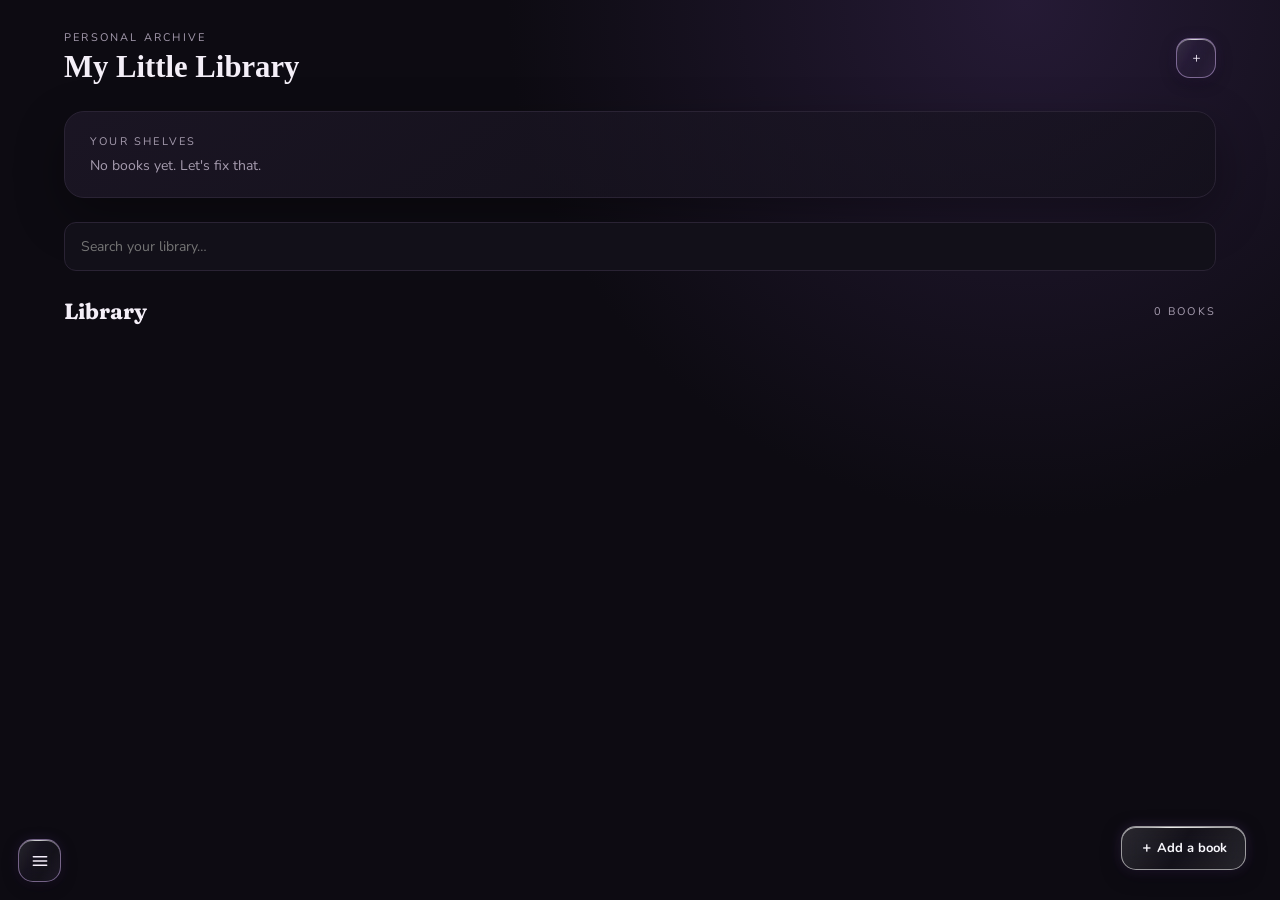
==== commit 4d26c721: "Add files via upload" ====
--- a/app/index.html
+++ b/app/index.html
@@ -133,6 +133,81 @@
 [hidden]{display:none!important}body.saving button,body.saving .noteEditable,body.saving .book{pointer-events:none;opacity:.7}button:disabled{opacity:.5;cursor:default}
 
 .connectionNotice{margin:0 0 16px;padding:11px 13px;border:1px solid #a477df33;border-radius:14px;background:#21192b80;color:var(--muted);font-size:11px;line-height:1.6;overflow-wrap:anywhere}.connectionNotice strong{display:block;color:var(--accent);font-size:12px;font-weight:600}.connectionPill{display:inline-flex;align-items:center;gap:6px;font-size:10px;color:var(--muted);margin-top:7px}.connectionPill::before{content:"";width:5px;height:5px;border-radius:50%;background:#baa1d8}.connectionNotice.flash{animation:connectionPulse .7s ease}@keyframes connectionPulse{50%{border-color:#a477df99}}.onlineUnavailable{opacity:.5}[data-requires-online][aria-disabled="true"]{cursor:not-allowed}@media(prefers-reduced-motion:reduce){.connectionNotice.flash{animation:none}}
+
+.aboutPanel summary{list-style:none;cursor:pointer}.aboutPanel summary::-webkit-details-marker{display:none}.aboutPanel[open] .settingsArrow{transform:rotate(90deg)}.aboutContent{padding:3px 14px 15px;border:1px solid #332a40;border-radius:15px;background:#16121e}.aboutContent .settingsFoot{text-align:left;margin:13px 0;font-size:11px;line-height:1.6;overflow-wrap:anywhere}.aboutIntro{color:var(--muted);font-size:12px;line-height:1.6}.aboutPanel[open] .aboutContent{animation:aboutIn .4s ease}@keyframes aboutIn{from{opacity:0;transform:translateY(-6px)}to{opacity:1;transform:translateY(0)}}
+.cassetteFlip{margin-top:14px;perspective:1100px;touch-action:pan-y;position:relative;outline:none}.cassetteFlip:focus-visible{outline:1px solid var(--accent);outline-offset:5px;border-radius:15px}.cassetteFaces{display:grid;transform-style:preserve-3d;transition:transform .85s cubic-bezier(.22,.7,.22,1)}.cassetteFlip .cassette{grid-area:1/1;margin:0;min-width:0;position:relative;backface-visibility:hidden;-webkit-backface-visibility:hidden}.cassetteSideB{transform:rotateY(180deg);isolation:isolate;overflow:hidden}.cassetteBackdrop{position:absolute;inset:-12px;width:calc(100% + 24px);height:calc(100% + 24px);object-fit:cover;filter:blur(9px);opacity:.55;z-index:-2;pointer-events:none}.cassetteSideB::after{content:"";position:absolute;inset:0;background:linear-gradient(180deg,#0d0b1238,#0d0b12ad);z-index:-1;pointer-events:none}.cassetteSideB .cassetteArt{opacity:.85;filter:none}.cassetteSideB .cassetteTitle,.cassetteSideB .cassetteArtist,.cassetteSideB .cassetteTop,.cassetteSideB a{text-shadow:0 1px 5px #000}.cassetteSideLabel{border:0;border-radius:0;background:none;padding:0;color:inherit;font:inherit;letter-spacing:inherit;text-transform:inherit;cursor:pointer;box-shadow:none}.cassetteSideLabel:focus-visible{outline:1px solid currentColor;outline-offset:4px}.cassetteSwipeHint{display:block;text-align:center;color:var(--muted);font-size:9px;letter-spacing:.08em;margin:7px 0 0;opacity:.65}@media(prefers-reduced-motion:reduce){.cassetteFaces{transition:none}.aboutPanel[open] .aboutContent{animation:none}}
+
+#pdfReaderModal{z-index:30}
+/* Local PDF shelf */
+.pdfAttach{margin:14px 0;padding:12px;border:1px solid #49375e;border-radius:16px;background:linear-gradient(135deg,#241a33,#17121f)}
+.pdfAttachTop{display:flex;align-items:center;gap:10px;min-width:0}
+.pdfBadge{flex:0 0 38px;height:42px;border-radius:10px;display:grid;place-items:center;background:#3b2853;color:#e6d2ff;font-size:11px;font-weight:900;letter-spacing:.04em}
+.pdfFileInfo{min-width:0;flex:1}
+.pdfFileInfo strong,.pdfFileInfo small{display:block;overflow-wrap:anywhere}
+.pdfFileInfo strong{font-size:13px}.pdfFileInfo small{font-size:11px;color:var(--muted);margin-top:3px}
+.pdfActions{display:flex;gap:8px;align-items:center;flex-wrap:wrap;margin-top:10px}
+.pdfActions .primary,.pdfActions .secondary{margin:0;padding:9px 12px;font-size:12px}
+.pdfReplace{font-size:12px;color:var(--accent);text-decoration:underline;text-underline-offset:3px;background:transparent;border:0;padding:6px}
+.pdfProgressRow{display:flex;justify-content:space-between;gap:8px;color:#d7c3f5;font-size:11px;margin-top:11px}
+.pdfProgress{width:100%;height:7px;accent-color:#d68bff;display:block;margin-top:5px;cursor:pointer}
+.pdfProgress::-webkit-slider-runnable-track{height:7px;border-radius:99px;background:linear-gradient(to right,#d68bff 0%,#8c5bd0 100%)}
+.pdfProgress::-webkit-slider-thumb{margin-top:-4px}
+.pdfPreviewEmpty{font-size:12px;color:var(--muted);margin:0}
+.pdfHiddenInput{display:none!important}
+#pdfReaderModal .sheet{max-width:760px}
+.pdfReaderTop{display:flex;align-items:center;justify-content:space-between;gap:10px;margin-bottom:12px}
+.pdfReaderName{font-size:13px;color:var(--muted);overflow-wrap:anywhere}
+.pdfCanvasWrap{min-height:260px;max-height:65vh;overflow:auto;background:#211a2b;border:1px solid var(--line);border-radius:14px;display:flex;justify-content:center;align-items:flex-start;padding:10px}
+#pdfCanvas{display:block;max-width:100%;height:auto;background:white;box-shadow:0 5px 20px #0005}
+.pdfReaderControls{display:flex;align-items:center;gap:8px;justify-content:center;flex-wrap:wrap;margin-top:12px}
+.pdfReaderControls button{padding:9px 12px}
+.pdfPageLabel{font-size:12px;color:var(--muted);min-width:90px;text-align:center}
+.pdfReaderError{color:#ffb5ca;font-size:13px;padding:16px}
+@media(max-width:420px){.pdfAttach{padding:10px}.pdfActions{gap:6px}.pdfActions .primary,.pdfActions .secondary{padding:8px 10px}}
+
+
+/* Responsive desktop workspace: retain the compact phone experience, use the full canvas on larger screens. */
+@media (min-width: 760px){
+  .app{width:100%;max-width:none;margin:0;padding:30px clamp(26px,4vw,72px) 110px}
+  header{margin-bottom:26px}
+  h1{font-size:clamp(30px,2.4vw,42px)}
+  .hero{padding:22px 25px;margin-bottom:24px}
+  .hero p{font-size:14px}
+  .search{padding:14px 16px;font-size:14px}
+  .sectionHead{margin-top:26px}
+  .sectionHead h2{font-size:22px}
+  .grid{grid-template-columns:repeat(auto-fill,minmax(145px,1fr));gap:clamp(16px,1.8vw,28px)}
+  .bookTitle{font-size:13px;margin-top:9px}
+  .bookAuthor{font-size:11px}
+  .shelf{margin:28px 0 36px}
+  .fab{left:auto;right:34px;bottom:30px;transform:none}
+  .settingsPage{max-width:920px;padding:34px 40px 48px}
+  .modal{align-items:center;padding:24px}
+  .sheet{width:min(760px,100%);max-height:calc(100dvh - 48px);border-radius:26px;padding:25px 28px 30px}
+  #pdfReaderModal .sheet{width:min(1040px,100%);max-width:1040px}
+  .detail{grid-template-columns:150px minmax(0,1fr);gap:24px}
+  .detail .cover{width:150px}
+}
+@media (min-width: 1200px){
+  .app{padding-left:clamp(56px,5vw,100px);padding-right:clamp(56px,5vw,100px)}
+  .grid{grid-template-columns:repeat(auto-fill,minmax(165px,1fr));gap:26px}
+}
+/* Tap/click the page to enter an immersive reading view. */
+#pdfCanvas{cursor:zoom-in;touch-action:manipulation}
+#pdfReaderModal.pdfFullscreen{align-items:stretch;padding:0;background:#08060c}
+#pdfReaderModal.pdfFullscreen .sheet{position:relative;width:100%;max-width:none;height:100dvh;max-height:100dvh;border:0;border-radius:0;padding:calc(12px + env(safe-area-inset-top)) 16px calc(12px + env(safe-area-inset-bottom));display:flex;flex-direction:column;overflow:hidden}
+#pdfReaderModal.pdfFullscreen .pdfReaderTop{flex:none;margin-bottom:8px}
+#pdfReaderModal.pdfFullscreen .pdfCanvasWrap{flex:1;min-height:0;max-height:none;width:100%;align-items:center;padding:12px 54px;border-radius:12px;overflow:auto}
+#pdfReaderModal.pdfFullscreen #pdfCanvas{max-width:none;cursor:zoom-out;flex:none}
+#pdfReaderModal.pdfFullscreen .pdfReaderControls{flex:none;margin-top:8px}
+#pdfReaderModal.pdfFullscreen .pdfProgressRow{flex:none;margin-top:7px}
+#pdfReaderModal.pdfFullscreen .pdfProgress{flex:none;margin-bottom:2px}
+.pdfFullscreenNav{display:none;position:absolute;z-index:3;top:50%;transform:translateY(-50%);width:42px;height:58px;border:1px solid #c9a7ff55;border-radius:15px;background:#20182dcc;color:#e9dcff;font-size:27px;line-height:1;backdrop-filter:blur(10px);box-shadow:0 6px 24px #0007}
+#pdfReaderModal.pdfFullscreen .pdfFullscreenNav{display:grid;place-items:center}
+#pdfFullscreenPrev{left:12px}#pdfFullscreenNext{right:12px}
+.pdfFullscreenNav:disabled{opacity:.25;cursor:default}
+@media(max-width:520px){#pdfReaderModal.pdfFullscreen .pdfCanvasWrap{padding-left:42px;padding-right:42px}.pdfFullscreenNav{width:34px;height:50px;border-radius:12px}}
+
 </style>
 </head>
 <body>
@@ -160,10 +235,12 @@
    <button class="settingsRow" type="button" onclick="$('localFontFile').click()"><span class="settingsRowIcon settingsFontIcon" aria-hidden="true">Aa</span><span class="settingsRowText"><strong>Title font</strong><small>Choose an OTF or TTF font on this device</small></span><span class="settingsArrow" aria-hidden="true">›</span></button>
    <input id="localFontFile" type="file" accept=".otf,.ttf,font/otf,font/ttf" hidden onchange="importTitleFont(this)">
   </div>
-  <p id="connectionStatus" class="settingsFoot" role="status">Checking connection…</p><p id="appVersion" class="settingsFoot">App version: online-ux-1</p><p id="storageStatus" class="settingsFoot">Opening saved library…</p><p id="offlineStatus" class="settingsFoot">Preparing offline files…</p><button id="appUpdate" class="secondary" type="button" hidden>Update app</button><p class="settingsFoot">Your books and chosen font stay on this device.</p>
+  <div class="settingsGroup"><details id="aboutDetails" class="aboutPanel"><summary class="settingsRow"><span class="settingsRowIcon" aria-hidden="true">i</span><span class="settingsRowText"><strong>About</strong><small>App version, offline access &amp; local storage</small></span><span class="settingsArrow" aria-hidden="true">›</span></summary><div class="aboutContent"><p class="aboutIntro">A personal home for your books, notes and soundtracks.</p>  <p id="connectionStatus" class="settingsFoot" role="status">Checking connection…</p><p id="appVersion" class="settingsFoot">App version: cassette-b-1</p><p id="storageStatus" class="settingsFoot">Opening saved library…</p><p id="offlineStatus" class="settingsFoot">Preparing offline files…</p><p class="settingsFoot">Your books and chosen font stay on this device. Keep a backup outside the app.</p></div></details></div>
+  <button id="appUpdate" class="secondary" type="button" hidden>Update app</button>
  </div>
 </section>
 
+<div id="pdfReaderModal" class="modal" onclick="if(event.target===this)closePdfReader()"><div class="sheet"><div class="pdfReaderTop"><div><h2 style="margin:0">Reading mode</h2><div id="pdfReaderName" class="pdfReaderName"></div></div><button class="close" type="button" onclick="closePdfReader()">×</button></div><div id="pdfReaderError" class="pdfReaderError" hidden></div><div class="pdfCanvasWrap" id="pdfCanvasWrap"><canvas id="pdfCanvas"></canvas></div><div class="pdfReaderControls"><button type="button" class="secondary" id="pdfPrev">Previous</button><span id="pdfPageLabel" class="pdfPageLabel">Page — / —</span><button type="button" class="secondary" id="pdfNext">Next</button></div><div class="pdfProgressRow"><span>Reading progress</span><span id="pdfReaderProgressText">0 / 0 pages</span></div><input id="pdfReaderProgress" class="pdfProgress" type="range" min="0" max="0" value="0" aria-label="PDF reading progress"></div></div>
 <div id="detailModal" class="modal" onclick="if(event.target===this)closeModal('detailModal')"><div class="sheet">
 <div class="sheetTop"><h2>Book</h2><button class="close" onclick="closeModal('detailModal')">×</button></div>
 <div id="detailContent"></div>
@@ -173,6 +250,8 @@
 <div class="sheetTop"><h2>Add to the shelves</h2><button class="close" onclick="closeModal('addModal')">×</button></div>
 <form id="bookForm">
 <label>Book cover</label><input class="file" id="cover" type="file" accept="image/*">
+<label>PDF book file (optional)</label><input class="file" id="bookPdf" type="file" accept="application/pdf,.pdf">
+<div id="addPdfPreview" class="pdfAttach" hidden><div class="pdfAttachTop"><div class="pdfBadge">PDF</div><div class="pdfFileInfo"><strong id="addPdfName"></strong><small id="addPdfSize"></small></div><button class="pdfReplace" type="button" onclick="$('bookPdf').click()">Change</button></div></div>
 <div class="row"><div><label>Title</label><input id="title" required></div><div><label>Author</label><input id="author"></div></div>
 <div class="addControls"><div id="addStatusEditor" class="statusEditor"><label id="addStatusLabel">Status</label><button id="addStatusTrigger" class="statusTrigger" type="button" aria-labelledby="addStatusLabel addStatusTrigger" aria-expanded="false" aria-controls="addStatusMenu" onclick="toggleAddStatusMenu()"><span id="addStatusText">Want to Read</span><svg class="statusChevron" viewBox="0 0 20 20" fill="none" aria-hidden="true"><path d="m4 7 6 6 6-6" stroke="currentColor" stroke-width="2" stroke-linecap="round" stroke-linejoin="round"/></svg></button><div id="addStatusMenu" class="statusMenu" inert><div id="addStatusChoices" class="statusChoices"></div></div></div><div><label id="addRatingLabel">Rating (optional)</label><div class="ratingControl"><div id="addRatingPicker" class="starPicker" role="slider" tabindex="0" aria-labelledby="addRatingLabel" aria-valuemin="0" aria-valuemax="5" aria-valuenow="0" aria-valuetext="No rating"><span class="starGlyph" aria-hidden="true">★</span><span class="starGlyph" aria-hidden="true">★</span><span class="starGlyph" aria-hidden="true">★</span><span class="starGlyph" aria-hidden="true">★</span><span class="starGlyph" aria-hidden="true">★</span></div><button type="button" class="ratingClear" aria-label="Clear rating" onclick="setAddRating(0)">×</button></div></div></div>
 <label>Your note — the place to scream about the book</label><textarea id="note" placeholder="Write whatever this book did to you…"></textarea>
@@ -253,13 +332,15 @@
 $("bookForm").addEventListener("submit",async e=>{
  e.preventDefault();
  const file=$("cover").files[0];
- let cover="";
+ let cover="",pendingPdfId="";
  try {
  if(file) cover=await compressedArt(file);
  const art=await compressedArt($("songArt").files[0]);
- const newBook={id:crypto.randomUUID(),title:$("title").value.trim(),author:$("author").value.trim(),status:addStatus,rating:addRating,note:$("note").value.trim(),songTitle:$("songTitle").value.trim(),songArtist:$("songArtist").value.trim(),songLink:safeSongLink($("songLink").value),songArt:art,cover,created:new Date().toISOString()};
- const next=[newBook,...books];try{books=await persistBooks(next);e.target.reset();addStatus=STATUSES[0];setAddRating(0);toggleAddStatusMenu(false);renderAddStatusMenu();closeModal("addModal");render()}catch(err){alert("Could not save this book. Try a smaller cover or cassette image.")}
- }catch(err){alert("Could not read this image. Choose another image; your library is unchanged.")}
+ const pdfFile=$("bookPdf").files[0];
+ const pdfTotal=pdfFile?await inspectPdf(pdfFile):0;
+ const newBook={id:crypto.randomUUID(),title:$("title").value.trim(),author:$("author").value.trim(),status:addStatus,rating:addRating,note:$("note").value.trim(),songTitle:$("songTitle").value.trim(),songArtist:$("songArtist").value.trim(),songLink:safeSongLink($("songLink").value),songArt:art,cover,created:new Date().toISOString(),pdfName:pdfFile?pdfFile.name:"",pdfSize:pdfFile?pdfFile.size:0,pdfPage:0,pdfTotal};
+ const next=[newBook,...books];try{if(pdfFile){pendingPdfId=newBook.id;await libraryStorage.setPDF(newBook.id,pdfFile);}books=await persistBooks(next);e.target.reset();$("addPdfPreview").hidden=true;addStatus=STATUSES[0];setAddRating(0);toggleAddStatusMenu(false);renderAddStatusMenu();closeModal("addModal");render()  }catch(err){if(pendingPdfId)try{await libraryStorage.deletePDF(pendingPdfId)}catch{}alert("Could not save this book or its PDF. Check available device storage; your existing library is unchanged.")}
+ }catch(err){alert(`Could not read the selected image or PDF: ${err.message||"choose another file"}. Your existing library is unchanged.`)}
 });
 function tint(rgb,amount){const base=[16,13,22];return `rgb(${rgb.map((c,i)=>Math.round(c*amount+base[i]*(1-amount))).join(",")})`}
 function colorDistance(a,b){return Math.hypot(...a.map((v,i)=>v-b[i]))}
@@ -288,14 +369,16 @@
   const accent=complementaryAccent(a,b);
   box.style.setProperty("--cassette-detail",`rgb(${accent.join(",")})`);
   box.style.setProperty("--cassette-detail-inner",tint(accent,.24));
+  const back=box.closest(".cassetteFlip")?.querySelector(".cassetteSideB");if(back){back.style.borderColor=box.style.borderColor;back.style.setProperty("--cassette-detail",`rgb(${accent.join(",")})`);back.style.setProperty("--cassette-detail-inner",tint(accent,.24));}
  }catch(e){/* Preserve the original purple cassette if the image cannot be sampled. */}
 }
 function openDetail(id){
  const b=books.find(x=>x.id===id); if(!b)return;
  const link=safeSongLink(b.songLink||"");
- $("detailContent").innerHTML=`<div class="detail"><button type="button" class="cover detailCover" aria-label="${b.cover?"View":"Add"} cover for ${esc(b.title)}" onclick="coverAction('${b.id}')">${b.cover?`<img src="${esc(b.cover)}" alt="">`:`<div class="coverPlaceholder">${esc(b.title)}</div>`}</button><div class="meta"><div class="metaTitle"><h3>${esc(b.title)}</h3><button type="button" class="titleEdit" aria-label="Edit book details for ${esc(b.title)}" onclick="editBookTitle('${b.id}')">✎</button></div><p>${esc(b.author||"Unknown author")}</p><div class="statusEditor"><label id="statusLabel">Reading status</label><button id="detailStatus" class="statusTrigger" type="button" aria-labelledby="statusLabel detailStatus" aria-expanded="false" aria-controls="statusChoices" onclick="toggleStatusMenu()"><span>${esc(b.status||STATUSES[0])}</span><svg class="statusChevron" viewBox="0 0 20 20" fill="none" aria-hidden="true"><path d="m4 7 6 6 6-6" stroke="currentColor" stroke-width="2" stroke-linecap="round" stroke-linejoin="round"/></svg></button><div id="statusChoices" class="statusMenu" inert><div class="statusChoices">${STATUSES.filter(status=>status!==b.status).map(status=>`<button type="button" class="statusChoice" onclick="updateStatus('${b.id}','${status}')">${status}</button>`).join("")}</div></div></div><div class="stars" style="margin-top:12px">${stars(b.rating)}</div></div></div><div class="cassette ${b.songTitle?"hasSong":""}"><div class="cassetteTop"><span>✦ Book soundtrack</span><span>Side A</span></div><div class="cassetteWindow">${b.songArt?`<img class="cassetteArt" src="${esc(b.songArt)}" alt="">`:""}<span class="reel"></span><span class="reel"></span></div><div class="cassetteTitle">${esc(b.songTitle||"No song chosen yet")}</div><div class="cassetteArtist">${esc(b.songArtist||"")}</div>${link?`<a data-requires-online href="${esc(link)}" target="_blank" rel="noopener noreferrer">Listen ↗</a>`:""}</div><button class="secondary" onclick="editSong('${b.id}')">${b.songTitle?"Edit song":"Add a song"}</button><div class="note noteEditable" role="button" tabindex="0" aria-label="Edit Cause of death for ${esc(b.title)}" onclick="editNote('${b.id}')" onkeydown="if(event.key==='Enter'||event.key===' '){event.preventDefault();editNote('${b.id}')}"><div class="noteLabel">Cause of death <span class="noteHint" aria-hidden="true">✎</span></div><div class="noteText" ${b.note?"":'style="color:var(--muted)"'}>${b.note?esc(b.note):"Tap to write what this book did to you…"}</div></div><button class="secondary" onclick="deleteBook('${b.id}')">Remove from library</button>`;
+ $("detailContent").innerHTML=`<div class="detail"><button type="button" class="cover detailCover" aria-label="${b.cover?"View":"Add"} cover for ${esc(b.title)}" onclick="coverAction('${b.id}')">${b.cover?`<img src="${esc(b.cover)}" alt="">`:`<div class="coverPlaceholder">${esc(b.title)}</div>`}</button><div class="meta"><div class="metaTitle"><h3>${esc(b.title)}</h3><button type="button" class="titleEdit" aria-label="Edit book details for ${esc(b.title)}" onclick="editBookTitle('${b.id}')">✎</button></div><p>${esc(b.author||"Unknown author")}</p><div class="statusEditor"><label id="statusLabel">Reading status</label><button id="detailStatus" class="statusTrigger" type="button" aria-labelledby="statusLabel detailStatus" aria-expanded="false" aria-controls="statusChoices" onclick="toggleStatusMenu()"><span>${esc(b.status||STATUSES[0])}</span><svg class="statusChevron" viewBox="0 0 20 20" fill="none" aria-hidden="true"><path d="m4 7 6 6 6-6" stroke="currentColor" stroke-width="2" stroke-linecap="round" stroke-linejoin="round"/></svg></button><div id="statusChoices" class="statusMenu" inert><div class="statusChoices">${STATUSES.filter(status=>status!==b.status).map(status=>`<button type="button" class="statusChoice" onclick="updateStatus('${b.id}','${status}')">${status}</button>`).join("")}</div></div></div><div class="stars" style="margin-top:12px">${stars(b.rating)}</div></div></div><div class="cassetteFlip" tabindex="0" role="group" aria-label="Book cassette, Side A. Swipe or use arrow keys to flip."><div class="cassetteFaces"><div class="cassette cassetteSideA ${b.songTitle?"hasSong":""}"><div class="cassetteTop"><span>✦ Book soundtrack</span><button type="button" class="cassetteSideLabel" data-flip-cassette aria-label="Flip to Side B">Side A</button></div><div class="cassetteWindow">${b.songArt?`<img class="cassetteArt" src="${esc(b.songArt)}" alt="">`:""}<span class="reel"></span><span class="reel"></span></div><div class="cassetteTitle">${esc(b.songTitle||"No song chosen yet")}</div><div class="cassetteArtist">${esc(b.songArtist||"")}</div>${link?`<a data-requires-online href="${esc(link)}" target="_blank" rel="noopener noreferrer">Listen ↗</a>`:""}</div><div class="cassette cassetteSideB ${b.songTitle?"hasSong":""}">${b.songArt?`<img class="cassetteBackdrop" src="${esc(b.songArt)}" alt="">`:""}<div class="cassetteTop"><span>✦ Book soundtrack</span><button type="button" class="cassetteSideLabel" data-flip-cassette aria-label="Flip to Side A">Side B</button></div><div class="cassetteWindow">${b.songArt?`<img class="cassetteArt" src="${esc(b.songArt)}" alt="">`:""}<span class="reel"></span><span class="reel"></span></div><div class="cassetteTitle">${esc(b.songTitle||"No song chosen yet")}</div><div class="cassetteArtist">${esc(b.songArtist||"")}</div>${link?`<a data-requires-online href="${esc(link)}" target="_blank" rel="noopener noreferrer">Listen ↗</a>`:""}</div></div><span class="cassetteSwipeHint" aria-hidden="true">Swipe to turn · A / B</span></div><button class="secondary" onclick="editSong('${b.id}')">${b.songTitle?"Edit song":"Add a song"}</button><div class="note noteEditable" role="button" tabindex="0" aria-label="Edit Cause of death for ${esc(b.title)}" onclick="editNote('${b.id}')" onkeydown="if(event.key==='Enter'||event.key===' '){event.preventDefault();editNote('${b.id}')}"><div class="noteLabel">Cause of death <span class="noteHint" aria-hidden="true">✎</span></div><div class="noteText" ${b.note?"":'style="color:var(--muted)"'}>${b.note?esc(b.note):"Tap to write what this book did to you…"}</div></div>${pdfCardHTML(b)}<button class="secondary" onclick="deleteBook('${b.id}')">Remove from library</button>`;
  $("detailModal").classList.add("open");
- const art=$("detailContent").querySelector(".cassetteArt");if(art){if(art.complete)paintCassetteFromArt(art);else art.addEventListener("load",()=>paintCassetteFromArt(art),{once:true})}
+ window.setupCassetteFlip?.($("detailContent").querySelector(".cassetteFlip"));
+ const art=$("detailContent").querySelector(".cassetteSideA .cassetteArt");if(art){if(art.complete)paintCassetteFromArt(art);else art.addEventListener("load",()=>paintCassetteFromArt(art),{once:true})}
 }
 let chosenBookRating=0;
 function setEditRating(n){chosenBookRating=n;paintRating($("editRatingPicker"),n)}
@@ -312,8 +395,15 @@
 async function updateStatus(id,status){if(!STATUSES.includes(status))return;const current=books.find(b=>b.id===id);if(!current)return;const next=books.map(b=>b.id===id?{...b,status}:b);try{books=await persistBooks(next);render();openDetail(id)}catch(e){alert("Could not save the new status. Your book has not changed.");openDetail(id)}}
 function editSong(id){const b=books.find(x=>x.id===id);if(!b)return;$("songBookId").value=id;$("editSongTitle").value=b.songTitle||"";$("editSongArtist").value=b.songArtist||"";$("editSongLink").value=b.songLink||"";$("editSongArt").value="";$("removeSongArt").checked=false;$("songModal").classList.add("open")}
 $("songForm").addEventListener("submit",async e=>{e.preventDefault();const b=books.find(x=>x.id===$("songBookId").value);if(!b)return;try{const art=$("editSongArt").files[0]?await compressedArt($("editSongArt").files[0]):($("removeSongArt").checked?"":b.songArt||"");const changes={songTitle:$("editSongTitle").value.trim(),songArtist:$("editSongArtist").value.trim(),songLink:safeSongLink($("editSongLink").value),songArt:art};const next=books.map(x=>x.id===b.id?{...x,...changes}:x);books=await persistBooks(next);closeModal("songModal");openDetail(b.id)}catch(e){alert("Could not save this image. Try a smaller one or download a backup before freeing browser storage.")}});
-async function exportLibrary(){if(!libraryReady){await downloadRecovery();return;}try{const bytes=await readFontBytes();const preferences={collapsedShelves:[...collapsedShelves]};if(bytes)preferences.font=encodeFont(bytes);downloadJSON({format:"my-little-library-v1",exportedAt:new Date().toISOString(),books,preferences},"my-little-library-backup.json");}catch(e){downloadJSON({format:"my-little-library-v1",exportedAt:new Date().toISOString(),books},"my-little-library-backup.json");alert("Books backed up. The custom font could not be read.")}}
-async function importLibrary(input){const file=input.files[0];if(!file)return;try{const data=JSON.parse(await file.text());if(data.format!=="my-little-library-v1")throw Error("Invalid backup");const next=libraryStorage.validate(data.books);let fontBytes=null,face=null;if(data.preferences?.font){fontBytes=decodeFont(data.preferences.font);face=new FontFace("EloraLocal",fontBytes,{weight:"700"});await face.load();}let shelves=null;if(data.preferences?.collapsedShelves){shelves=data.preferences.collapsedShelves;if(!Array.isArray(shelves)||shelves.some(i=>!Number.isInteger(i)||i<0||i>2))throw Error("Invalid shelf settings");}if(!confirm(`Restore ${next.length} books? Current books on this device will be replaced. Download a backup first if you want to keep them.`))return;books=await persistBooks(next,true);libraryReady=true;$("recoveryBox").hidden=true;$("addFab").disabled=false;render();try{if(fontBytes){await storeFontBytes(fontBytes);setLocalFontFace(face);}if(shelves){localStorage.setItem(SHELF_KEY,JSON.stringify(shelves));collapsedShelves.clear();shelves.forEach(i=>collapsedShelves.add(i));render();}}catch(e){alert("Books restored. Some appearance settings could not be restored.");return;}$("storageStatus").textContent="Library restored on this device";alert("Library restored.");}catch(e){alert("Could not restore this backup. Check the file or available device storage. Your previous library has not been replaced.");}finally{input.value=""}}
+async function exportLibrary(){
+ if(!libraryReady){await downloadRecovery();return;}
+ const preferences={collapsedShelves:[...collapsedShelves]};
+ try{const bytes=await readFontBytes();if(bytes)preferences.font=encodeFont(bytes);}catch(e){alert("The custom font could not be included in the backup. The backup will continue without that font.");}
+ let pdfs;
+ try{pdfs=await libraryStorage.exportPDFs();}catch(e){alert("Backup cancelled: one or more saved PDF files could not be read. Your current library was not changed.");return;}
+ downloadJSON({format:"my-little-library-v1",exportedAt:new Date().toISOString(),books,pdfs,preferences},"my-little-library-backup.json");
+}
+async function importLibrary(input){const file=input.files[0];if(!file)return;try{const data=JSON.parse(await file.text());if(data.format!=="my-little-library-v1")throw Error("Invalid backup");const next=libraryStorage.validate(data.books);if(data.pdfs!=null&&!Array.isArray(data.pdfs))throw Error("Invalid PDF backup");if(data.pdfs){const ids=new Set();for(const entry of data.pdfs){if(!Array.isArray(entry)||typeof entry[0]!=="string"||!entry[1]?.data?.startsWith("data:application/pdf;base64,")||ids.has(entry[0])||!next.some(b=>b.id===entry[0]))throw Error("Invalid PDF backup entry");ids.add(entry[0]);const encoded=entry[1].data.slice(entry[1].data.indexOf(",")+1);if(encoded.length*0.75>100*1024*1024+3)throw Error("A PDF in this backup exceeds the 100 MB limit.");}}let fontBytes=null,face=null;if(data.preferences?.font){fontBytes=decodeFont(data.preferences.font);face=new FontFace("EloraLocal",fontBytes,{weight:"700"});await face.load();}let shelves=null;if(data.preferences?.collapsedShelves){shelves=data.preferences.collapsedShelves;if(!Array.isArray(shelves)||shelves.some(i=>!Number.isInteger(i)||i<0||i>2))throw Error("Invalid shelf settings");}if(!confirm(`Restore ${next.length} books? Current books on this device will be replaced. Download a backup first if you want to keep them.`))return;books=await persistBooks(next,true);await libraryStorage.importPDFs(data.pdfs||[]);libraryReady=true;$("recoveryBox").hidden=true;$("addFab").disabled=false;render();try{if(fontBytes){await storeFontBytes(fontBytes);setLocalFontFace(face);}if(shelves){localStorage.setItem(SHELF_KEY,JSON.stringify(shelves));collapsedShelves.clear();shelves.forEach(i=>collapsedShelves.add(i));render();}}catch(e){alert("Books restored. Some appearance settings could not be restored.");return;}$("storageStatus").textContent="Library restored on this device";alert("Library restored.");}catch(e){alert("Could not restore this backup. Check the file or available device storage. Your previous library has not been replaced.");}finally{input.value=""}}
 const FONT_DB="little-library-display-font-v1";
 function fontDatabase(){return new Promise((resolve,reject)=>{const request=indexedDB.open(FONT_DB,1);request.onupgradeneeded=()=>request.result.createObjectStore("fonts");request.onsuccess=()=>resolve(request.result);request.onerror=()=>reject(request.error)})}
 function setLocalFontFace(face){for(const old of document.fonts)if(old.family==="EloraLocal")document.fonts.delete(old);document.fonts.add(face);document.body.classList.add("hasLocalDisplayFont")}
@@ -326,9 +416,139 @@
 async function importTitleFont(input){const file=input.files[0];input.value="";if(!file)return;if(!/\.(otf|ttf)$/i.test(file.name)){alert("Choose an OTF or TTF font file.");return;}try{const bytes=await file.arrayBuffer(),face=new FontFace("EloraLocal",bytes,{weight:"700"});await face.load();await storeFontBytes(bytes);setLocalFontFace(face);alert("Title font saved on this device.")}catch(error){alert("Could not save this font on your device. Please try again.")}}
 loadLocalTitleFont();
 async function deleteBook(id){if(confirm("Remove this book from your library?")){try{books=await persistBooks(books.filter(b=>b.id!==id));closeModal("detailModal");render();}catch(e){alert("Could not delete this book. Your library is unchanged.")}}}
+
+let pdfJsPromise=null, activePdfDoc=null, activePdfTask=null, activePdfBookId=null, activePdfPage=1, pdfRenderTask=null, pdfSaveTimer=null;
+async function getPdfJs(){
+ if(!pdfJsPromise){
+  pdfJsPromise=import("./pdfjs/pdf.mjs").then(mod=>{
+   mod.GlobalWorkerOptions.workerSrc=new URL("./pdfjs/pdf.worker.mjs",new URL("./",location.href)).href;
+   return mod;
+  }).catch(err=>{pdfJsPromise=null;throw err;});
+ }
+ return pdfJsPromise;
+}
+function readableBytes(n){if(!n)return "PDF file";const units=["B","KB","MB","GB"];let i=0,v=n;while(v>=1024&&i<units.length-1){v/=1024;i++}return `${v.toFixed(i?1:0)} ${units[i]}`}
+async function inspectPdf(file){
+ if(!file || (!/\.pdf$/i.test(file.name) && file.type!=="application/pdf")) throw Error("Choose a PDF file.");
+ if(file.size>100*1024*1024) throw Error("This app currently supports PDF files up to 100 MB.");
+ const head=new Uint8Array(await file.slice(0,5).arrayBuffer());
+ if(String.fromCharCode(...head)!=="%PDF-") throw Error("This file does not look like a valid PDF.");
+ const pdfjs=await getPdfJs();
+ const task=pdfjs.getDocument({data:new Uint8Array(await file.arrayBuffer())});
+ const doc=await task.promise;const pages=doc.numPages;await task.destroy();
+ if(!Number.isInteger(pages)||pages<1)throw Error("Could not read the PDF page count.");
+ return pages;
+}
+function pdfCardHTML(b){
+ const has=Boolean(b.pdfName);
+ const total=Number(b.pdfTotal)||0,page=Math.min(Number(b.pdfPage)||0,total||Number(b.pdfPage)||0);
+ const percent=total?Math.max(0,Math.min(100,page/total*100)):0;
+ return `<div class="pdfAttach"><div class="pdfAttachTop"><div class="pdfBadge">PDF</div><div class="pdfFileInfo"><strong>${has?esc(b.pdfName):"No PDF attached"}</strong><small>${has?`${readableBytes(Number(b.pdfSize)||0)}${total?` · ${total} pages`:""}`:"Attach a PDF to read this book here, even offline."}</small></div></div>${has?`<div class="pdfActions"><button class="primary" type="button" onclick="openPdfReader('${b.id}')">${page>0?"Continue reading":"Start reading"}</button><button class="pdfReplace" type="button" onclick="$('replacePdf-${b.id}').click()">Change PDF</button><input class="pdfHiddenInput" id="replacePdf-${b.id}" type="file" accept="application/pdf,.pdf" onchange="replaceBookPdf('${b.id}',this)"></div><div class="pdfProgressRow"><span>Reading progress</span><span>${page} / ${total||"—"} pages</span></div><input class="pdfProgress" type="range" min="0" max="${Math.max(1,total)}" value="${page}" disabled aria-label="Reading progress for ${esc(b.title)}">`:`<div class="pdfActions"><button class="secondary" type="button" onclick="$('replacePdf-${b.id}').click()">Choose PDF</button><input class="pdfHiddenInput" id="replacePdf-${b.id}" type="file" accept="application/pdf,.pdf" onchange="replaceBookPdf('${b.id}',this)"></div>`}</div>`;
+}
+$("bookPdf").addEventListener("change",()=>{
+ const f=$("bookPdf").files[0],box=$("addPdfPreview");
+ if(!f){box.hidden=true;return;}
+ $("addPdfName").textContent=f.name;$("addPdfSize").textContent=readableBytes(f.size);box.hidden=false;
+});
+async function replaceBookPdf(id,input){
+ const file=input.files?.[0];if(!file)return;
+ const old=books.find(b=>b.id===id);if(!old){input.value="";return;}
+ let oldBlob=null,storedNew=false;
+ try{
+  const total=await inspectPdf(file);
+  oldBlob=await libraryStorage.getPDF(id);
+  await libraryStorage.setPDF(id,file);storedNew=true;
+  const next=books.map(b=>b.id===id?{...b,pdfName:file.name,pdfSize:file.size,pdfPage:0,pdfTotal:total}:b);
+  books=await persistBooks(next);
+  openDetail(id);
+ }catch(err){
+  if(storedNew)try{if(oldBlob)await libraryStorage.setPDF(id,oldBlob);else await libraryStorage.deletePDF(id)}catch{}
+  alert(`Could not attach this PDF: ${err.message||"unknown error"}. The previous PDF is preserved when storage allows rollback.`);
+ }
+ finally{input.value="";}
+}
+async function openPdfReader(id){
+ const b=books.find(x=>x.id===id);if(!b?.pdfName){alert("Attach a PDF to this book first.");return;}
+ $("pdfReaderModal").classList.add("open");$("pdfReaderName").textContent=b.pdfName;$("pdfReaderError").hidden=true;$("pdfCanvasWrap").hidden=false;
+ $("pdfPageLabel").textContent="Opening PDF…";$("pdfPrev").disabled=true;$("pdfNext").disabled=true;
+ activePdfBookId=id;activePdfPage=Math.max(1,Math.min(Number(b.pdfPage)||1,Number(b.pdfTotal)||1));
+ try{
+  if(activePdfTask){await activePdfTask.destroy();activePdfTask=null;activePdfDoc=null;}
+  const blob=await libraryStorage.getPDF(id);if(!blob)throw Error("The saved PDF file is missing. Reattach it from this device.");
+  const pdfjs=await getPdfJs(),task=pdfjs.getDocument({data:new Uint8Array(await blob.arrayBuffer())});
+  activePdfTask=task;activePdfDoc=await task.promise;
+  if(!activePdfDoc.numPages)throw Error("This PDF contains no readable pages.");
+  activePdfPage=Math.max(1,Math.min(Number(b.pdfPage)||1,activePdfDoc.numPages));
+  $("pdfReaderProgress").max=activePdfDoc.numPages;$("pdfReaderProgress").value=Number(b.pdfPage)||0;
+  $("pdfReaderProgressText").textContent=`${Number(b.pdfPage)||0} / ${activePdfDoc.numPages} pages`;
+  $("pdfPageLabel").textContent=`Page ${activePdfPage} / ${activePdfDoc.numPages}`;
+  $("pdfPrev").disabled=false;$("pdfNext").disabled=false;
+  await renderPdfPage(activePdfPage);
+  await savePdfProgress(id,activePdfPage,activePdfDoc.numPages);
+ }catch(err){
+  $("pdfCanvasWrap").hidden=true;$("pdfReaderError").hidden=false;$("pdfReaderError").textContent=`Could not open this PDF. ${err.message||"Check that the file is valid."}`;
+  $("pdfPageLabel").textContent="PDF unavailable";$("pdfPrev").disabled=true;$("pdfNext").disabled=true;
+ }
+}
+async function renderPdfPage(pageNum){
+ if(!activePdfDoc)return;
+ if(pdfRenderTask){try{pdfRenderTask.cancel()}catch{}pdfRenderTask=null;}
+ const page=await activePdfDoc.getPage(pageNum),canvas=$("pdfCanvas"),wrap=$("pdfCanvasWrap"),base=page.getViewport({scale:1});
+ const full=$("pdfReaderModal").classList.contains("pdfFullscreen");const fitW=(wrap.clientWidth-(full?28:24))/base.width;const fitH=full&&wrap.clientHeight>0?(wrap.clientHeight-24)/base.height:1.6;const scale=Math.max(.25,Math.min(1.6,fitW,fitH)),viewport=page.getViewport({scale}),dpr=Math.min(window.devicePixelRatio||1,2),ctx=canvas.getContext("2d");
+ canvas.width=Math.floor(viewport.width*dpr);canvas.height=Math.floor(viewport.height*dpr);canvas.style.width=`${viewport.width}px`;canvas.style.height=`${viewport.height}px`;
+ pdfRenderTask=page.render({canvasContext:ctx,viewport,transform:dpr!==1?[dpr,0,0,dpr,0,0]:null});
+ try{await pdfRenderTask.promise;}finally{pdfRenderTask=null;}
+ $("pdfPageLabel").textContent=`Page ${pageNum} / ${activePdfDoc.numPages}`;
+ $("pdfPrev").disabled=pageNum<=1;$("pdfNext").disabled=pageNum>=activePdfDoc.numPages;
+ $("pdfReaderProgress").max=activePdfDoc.numPages;$("pdfReaderProgress").value=pageNum;
+ $("pdfReaderProgressText").textContent=`${pageNum} / ${activePdfDoc.numPages} pages`;
+}
+async function changePdfPage(next){
+ if(!activePdfDoc)return;
+ const page=Math.max(1,Math.min(activePdfDoc.numPages,next));if(page===activePdfPage)return;
+ activePdfPage=page;
+ try{await renderPdfPage(page);schedulePdfProgressSave(activePdfBookId,page,activePdfDoc.numPages);}catch(err){if(err?.name!=="RenderingCancelledException")console.error(err);}
+}
+function schedulePdfProgressSave(id,page,total){
+ clearTimeout(pdfSaveTimer);pdfSaveTimer=setTimeout(()=>savePdfProgress(id,page,total),450);
+}
+async function savePdfProgress(id,page,total){
+ if(!id)return;
+ const next=books.map(b=>b.id===id?{...b,pdfPage:page,pdfTotal:total}:b);
+ try{books=await persistBooks(next);}catch(err){console.warn("Could not save PDF progress",err);}
+}
+function togglePdfFullscreen(force){
+ const modal=$("pdfReaderModal"),next=typeof force==="boolean"?force:!modal.classList.contains("pdfFullscreen");
+ if(modal.classList.contains("pdfFullscreen")===next)return;
+ modal.classList.toggle("pdfFullscreen",next);
+ const canvas=$("pdfCanvas");canvas.style.cursor=next?"zoom-out":"zoom-in";
+ if(activePdfDoc)requestAnimationFrame(()=>renderPdfPage(activePdfPage).catch(err=>{if(err?.name!=="RenderingCancelledException")console.error(err)}));
+}
+$("pdfCanvas").addEventListener("click",()=>togglePdfFullscreen());
+$("pdfFullscreenPrev").addEventListener("click",()=>changePdfPage(activePdfPage-1));
+$("pdfFullscreenNext").addEventListener("click",()=>changePdfPage(activePdfPage+1));
+window.addEventListener("resize",()=>{if(activePdfDoc&&$("pdfReaderModal").classList.contains("open"))requestAnimationFrame(()=>renderPdfPage(activePdfPage).catch(err=>{if(err?.name!=="RenderingCancelledException")console.error(err)}));});
+document.addEventListener("keydown",e=>{
+ if(!$("pdfReaderModal").classList.contains("open"))return;
+ if(e.key==="Escape"&&$("pdfReaderModal").classList.contains("pdfFullscreen")){e.preventDefault();togglePdfFullscreen(false);}
+ else if(e.key==="ArrowLeft")changePdfPage(activePdfPage-1);
+ else if(e.key==="ArrowRight")changePdfPage(activePdfPage+1);
+});
+$("pdfPrev").addEventListener("click",()=>changePdfPage(activePdfPage-1));
+$("pdfNext").addEventListener("click",()=>changePdfPage(activePdfPage+1));
+$("pdfReaderProgress").addEventListener("input",e=>{const n=Number(e.target.value);if(n<1){e.target.value=activePdfPage;return;}changePdfPage(n);});
+async function closePdfReader(){
+ clearTimeout(pdfSaveTimer);if(activePdfBookId&&activePdfDoc)await savePdfProgress(activePdfBookId,activePdfPage,activePdfDoc.numPages);
+ $("pdfReaderModal").classList.remove("open","pdfFullscreen");
+ if(activePdfTask){try{await activePdfTask.destroy()}catch{}activePdfTask=null;activePdfDoc=null;}
+ const id=activePdfBookId;activePdfBookId=null;
+ if(id&&$("detailModal").classList.contains("open"))openDetail(id);
+}
+
 initializeLibrary();
 </script>
 <script src="./drag.js"></script>
+<script src="./cassette.js"></script>
 <script src="./connectivity.js"></script>
 <script src="./pwa.js"></script>
 </body>
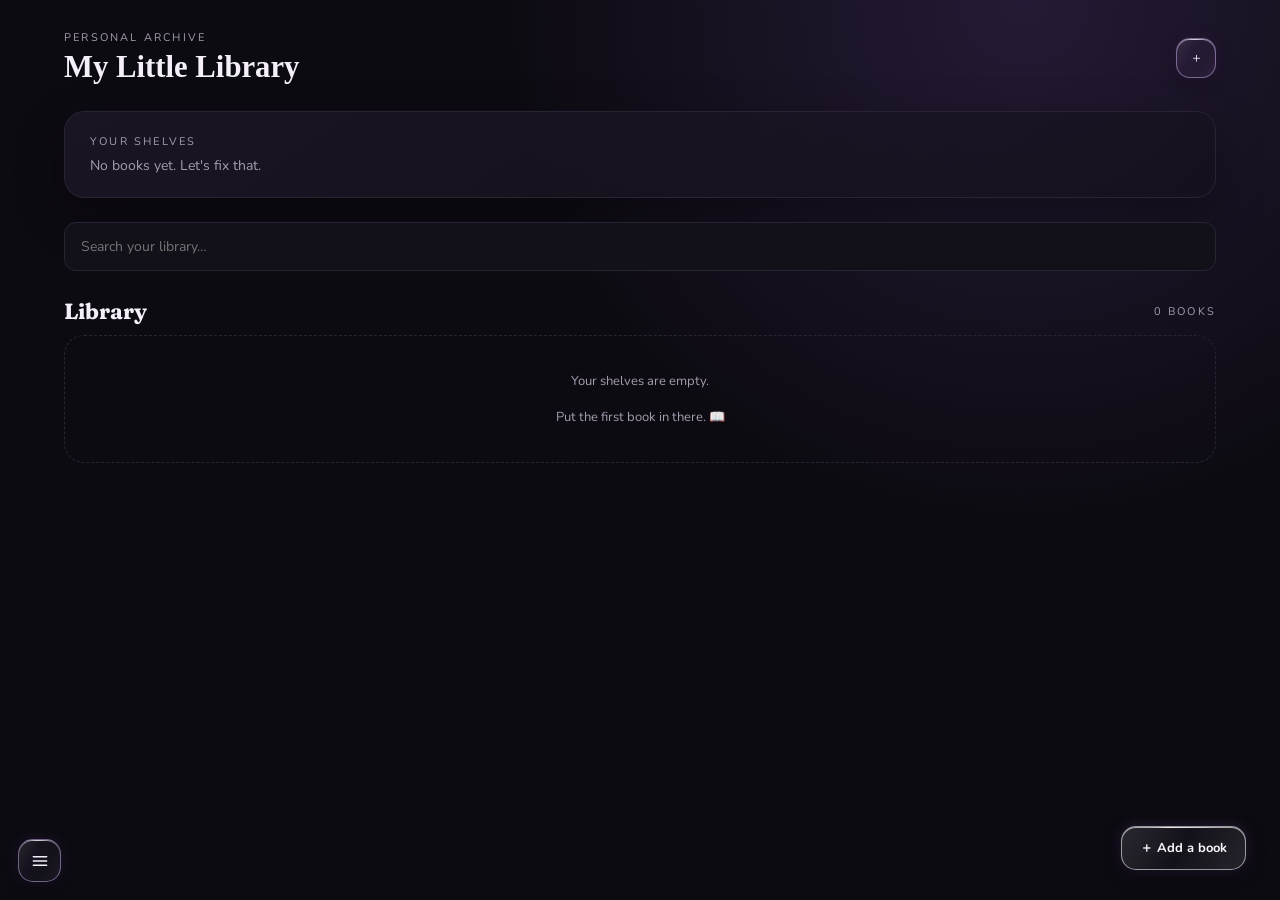
==== commit 343e0adc: "Add files via upload" ====
--- a/app/index.html
+++ b/app/index.html
@@ -240,7 +240,7 @@
  </div>
 </section>
 
-<div id="pdfReaderModal" class="modal" onclick="if(event.target===this)closePdfReader()"><div class="sheet"><div class="pdfReaderTop"><div><h2 style="margin:0">Reading mode</h2><div id="pdfReaderName" class="pdfReaderName"></div></div><button class="close" type="button" onclick="closePdfReader()">×</button></div><div id="pdfReaderError" class="pdfReaderError" hidden></div><div class="pdfCanvasWrap" id="pdfCanvasWrap"><canvas id="pdfCanvas"></canvas></div><div class="pdfReaderControls"><button type="button" class="secondary" id="pdfPrev">Previous</button><span id="pdfPageLabel" class="pdfPageLabel">Page — / —</span><button type="button" class="secondary" id="pdfNext">Next</button></div><div class="pdfProgressRow"><span>Reading progress</span><span id="pdfReaderProgressText">0 / 0 pages</span></div><input id="pdfReaderProgress" class="pdfProgress" type="range" min="0" max="0" value="0" aria-label="PDF reading progress"></div></div>
+<div id="pdfReaderModal" class="modal" onclick="if(event.target===this)closePdfReader()"><div class="sheet"><button type="button" id="pdfFullscreenPrev" class="pdfFullscreenNav" aria-label="Previous page">‹</button><button type="button" id="pdfFullscreenNext" class="pdfFullscreenNav" aria-label="Next page">›</button><div class="pdfReaderTop"><div><h2 style="margin:0">Reading mode</h2><div id="pdfReaderName" class="pdfReaderName"></div></div><button class="close" type="button" onclick="closePdfReader()">×</button></div><div id="pdfReaderError" class="pdfReaderError" hidden></div><div class="pdfCanvasWrap" id="pdfCanvasWrap"><canvas id="pdfCanvas"></canvas></div><div class="pdfReaderControls"><button type="button" class="secondary" id="pdfPrev">Previous</button><span id="pdfPageLabel" class="pdfPageLabel">Page — / —</span><button type="button" class="secondary" id="pdfNext">Next</button></div><div class="pdfProgressRow"><span>Reading progress</span><span id="pdfReaderProgressText">0 / 0 pages</span></div><input id="pdfReaderProgress" class="pdfProgress" type="range" min="0" max="0" value="0" aria-label="PDF reading progress"></div></div>
 <div id="detailModal" class="modal" onclick="if(event.target===this)closeModal('detailModal')"><div class="sheet">
 <div class="sheetTop"><h2>Book</h2><button class="close" onclick="closeModal('detailModal')">×</button></div>
 <div id="detailContent"></div>
